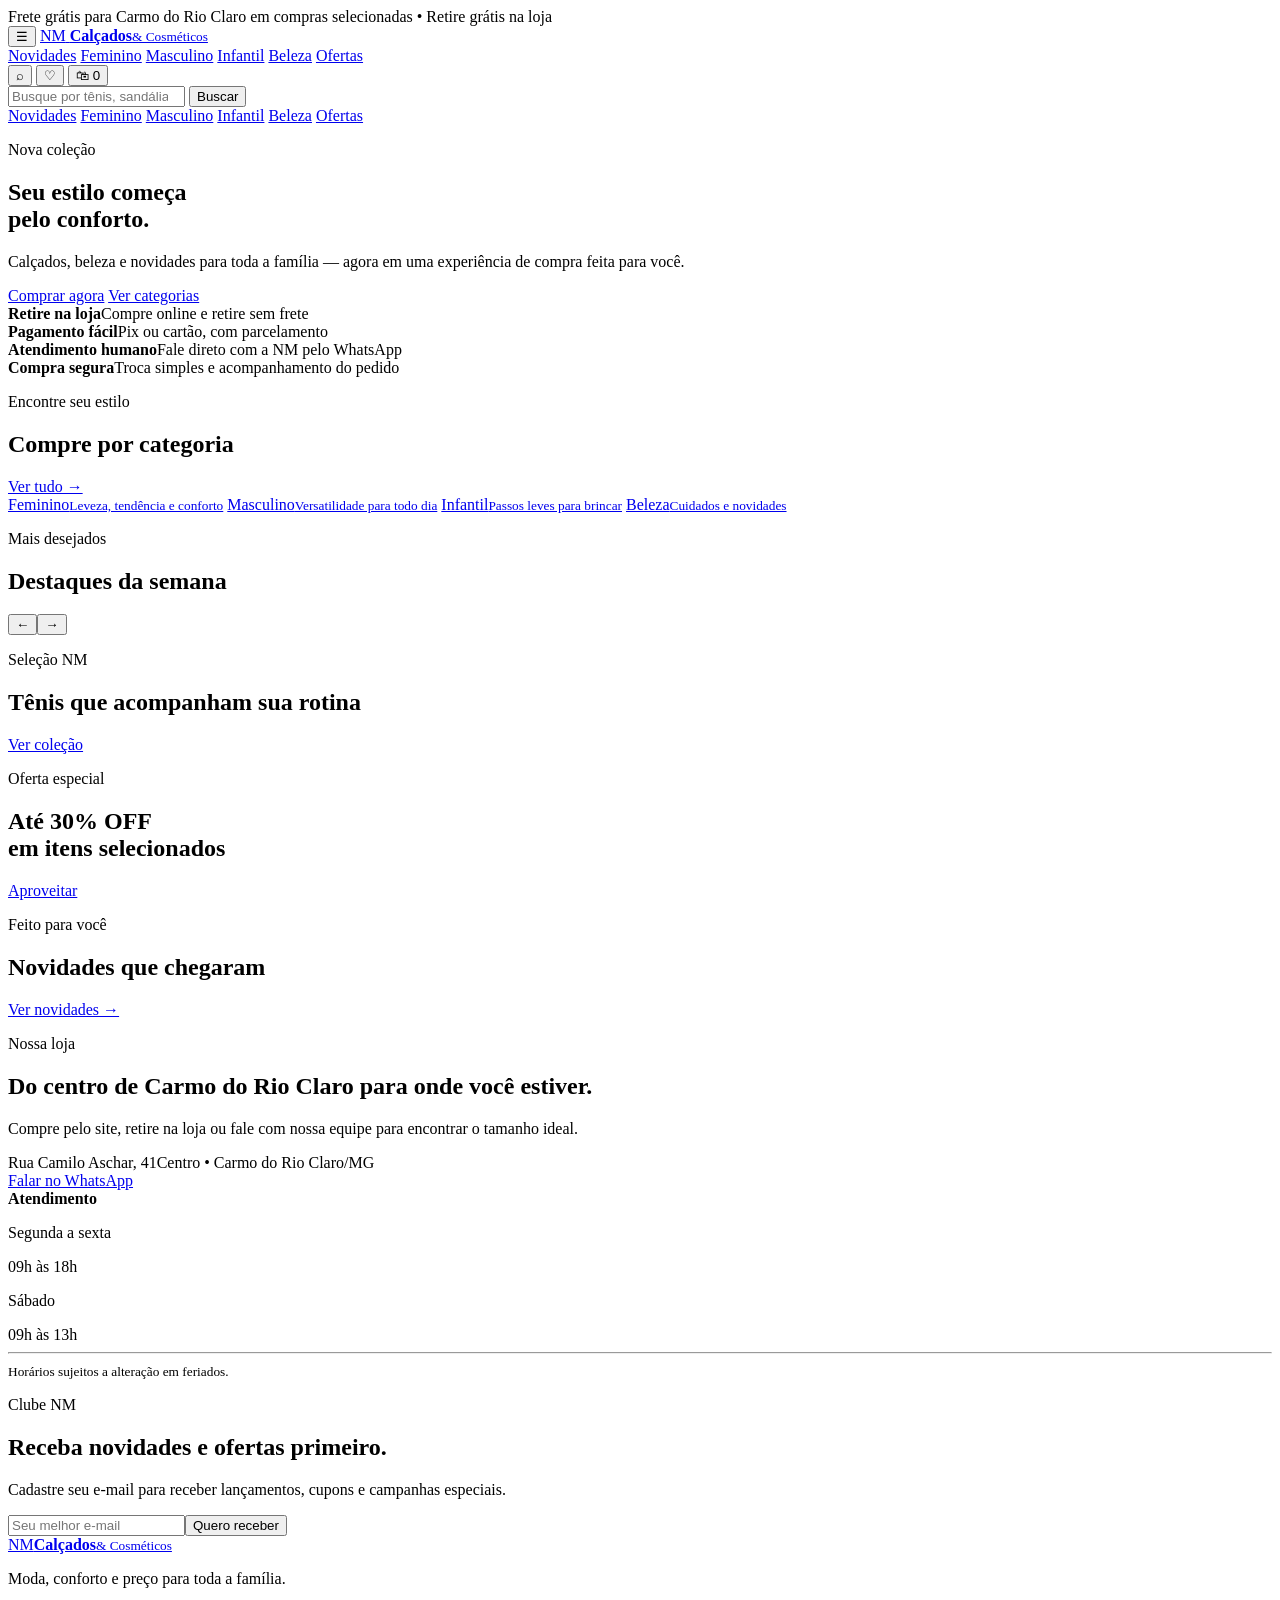
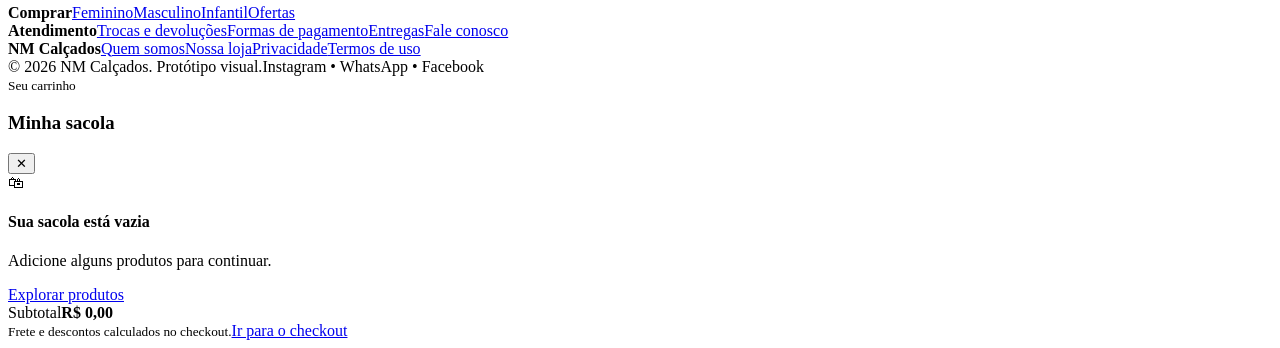
==== index.html @ 08afd0b3 "Adiciona home do e-commerce" ====
<!doctype html>
<html lang="pt-BR">
<head>
  <meta charset="utf-8" />
  <meta name="viewport" content="width=device-width, initial-scale=1" />
  <meta name="description" content="Protótipo visual do e-commerce NM Calçados" />
  <title>NM Calçados — Moda para o seu dia a dia</title>
  <link rel="preconnect" href="https://fonts.googleapis.com">
  <link rel="preconnect" href="https://fonts.gstatic.com" crossorigin>
  <link href="https://fonts.googleapis.com/css2?family=DM+Sans:wght@400;500;600;700&family=Playfair+Display:wght@600;700&display=swap" rel="stylesheet">
  <link rel="stylesheet" href="styles.css" />
</head>
<body>
  <div class="topbar">Frete grátis para Carmo do Rio Claro em compras selecionadas • Retire grátis na loja</div>

  <header class="site-header">
    <div class="container header-row">
      <button class="icon-btn mobile-only" id="menuBtn" aria-label="Abrir menu">☰</button>
      <a class="brand" href="index.html" aria-label="NM Calçados">
        <span class="brand-mark">NM</span>
        <span class="brand-copy"><strong>Calçados</strong><small>& Cosméticos</small></span>
      </a>

      <nav class="desktop-nav" aria-label="Principal">
        <a href="loja.html?cat=novidades">Novidades</a>
        <a href="loja.html?cat=feminino">Feminino</a>
        <a href="loja.html?cat=masculino">Masculino</a>
        <a href="loja.html?cat=infantil">Infantil</a>
        <a href="loja.html?cat=beleza">Beleza</a>
        <a class="sale-link" href="loja.html?cat=ofertas">Ofertas</a>
      </nav>

      <div class="header-actions">
        <button class="icon-btn" id="searchBtn" aria-label="Buscar">⌕</button>
        <button class="icon-btn desktop-only" aria-label="Conta">♡</button>
        <button class="cart-btn" id="cartBtn" aria-label="Carrinho">🛍 <span id="cartCount">0</span></button>
      </div>
    </div>

    <div class="search-panel" id="searchPanel">
      <div class="container search-inner">
        <input id="globalSearch" type="search" placeholder="Busque por tênis, sandália, infantil, cosméticos..." />
        <button id="doSearch" class="btn btn-dark">Buscar</button>
      </div>
    </div>
  </header>

  <div class="mobile-menu" id="mobileMenu">
    <a href="loja.html?cat=novidades">Novidades</a>
    <a href="loja.html?cat=feminino">Feminino</a>
    <a href="loja.html?cat=masculino">Masculino</a>
    <a href="loja.html?cat=infantil">Infantil</a>
    <a href="loja.html?cat=beleza">Beleza</a>
    <a href="loja.html?cat=ofertas">Ofertas</a>
  </div>

  <main>
    <section class="hero">
      <div class="hero-overlay"></div>
      <div class="container hero-content">
        <p class="eyebrow light">Nova coleção</p>
        <h1>Seu estilo começa<br>pelo conforto.</h1>
        <p>Calçados, beleza e novidades para toda a família — agora em uma experiência de compra feita para você.</p>
        <div class="hero-actions">
          <a class="btn btn-light" href="loja.html">Comprar agora</a>
          <a class="btn btn-ghost-light" href="#categorias">Ver categorias</a>
        </div>
      </div>
    </section>

    <section class="benefits">
      <div class="container benefits-grid">
        <div><strong>Retire na loja</strong><span>Compre online e retire sem frete</span></div>
        <div><strong>Pagamento fácil</strong><span>Pix ou cartão, com parcelamento</span></div>
        <div><strong>Atendimento humano</strong><span>Fale direto com a NM pelo WhatsApp</span></div>
        <div><strong>Compra segura</strong><span>Troca simples e acompanhamento do pedido</span></div>
      </div>
    </section>

    <section class="section" id="categorias">
      <div class="container">
        <div class="section-head">
          <div>
            <p class="eyebrow">Encontre seu estilo</p>
            <h2>Compre por categoria</h2>
          </div>
          <a class="text-link" href="loja.html">Ver tudo →</a>
        </div>
        <div class="category-grid">
          <a class="category-card cat-fem" href="loja.html?cat=feminino"><span>Feminino</span><small>Leveza, tendência e conforto</small></a>
          <a class="category-card cat-men" href="loja.html?cat=masculino"><span>Masculino</span><small>Versatilidade para todo dia</small></a>
          <a class="category-card cat-kids" href="loja.html?cat=infantil"><span>Infantil</span><small>Passos leves para brincar</small></a>
          <a class="category-card cat-beauty" href="loja.html?cat=beleza"><span>Beleza</span><small>Cuidados e novidades</small></a>
        </div>
      </div>
    </section>

    <section class="section section-soft">
      <div class="container">
        <div class="section-head">
          <div><p class="eyebrow">Mais desejados</p><h2>Destaques da semana</h2></div>
          <div class="carousel-actions"><button class="circle-btn" id="prevFeatured">←</button><button class="circle-btn" id="nextFeatured">→</button></div>
        </div>
        <div class="product-strip" id="featuredProducts"></div>
      </div>
    </section>

    <section class="split-banner section">
      <div class="container split-grid">
        <div class="editorial editorial-main">
          <div class="editorial-content">
            <p class="eyebrow light">Seleção NM</p>
            <h2>Tênis que acompanham sua rotina</h2>
            <a class="btn btn-light" href="loja.html?cat=tenis">Ver coleção</a>
          </div>
        </div>
        <div class="editorial editorial-sale">
          <div class="editorial-content dark-copy">
            <p class="eyebrow">Oferta especial</p>
            <h2>Até 30% OFF<br>em itens selecionados</h2>
            <a class="btn btn-dark" href="loja.html?cat=ofertas">Aproveitar</a>
          </div>
        </div>
      </div>
    </section>

    <section class="section">
      <div class="container">
        <div class="section-head">
          <div><p class="eyebrow">Feito para você</p><h2>Novidades que chegaram</h2></div>
          <a class="text-link" href="loja.html?cat=novidades">Ver novidades →</a>
        </div>
        <div class="product-grid" id="newProducts"></div>
      </div>
    </section>

    <section class="store-section">
      <div class="container store-grid">
        <div class="store-copy">
          <p class="eyebrow light">Nossa loja</p>
          <h2>Do centro de Carmo do Rio Claro para onde você estiver.</h2>
          <p>Compre pelo site, retire na loja ou fale com nossa equipe para encontrar o tamanho ideal.</p>
          <div class="store-pills"><span>Rua Camilo Aschar, 41</span><span>Centro • Carmo do Rio Claro/MG</span></div>
          <a class="btn btn-light" href="https://wa.me/5535998935465" target="_blank" rel="noreferrer">Falar no WhatsApp</a>
        </div>
        <div class="store-card">
          <strong>Atendimento</strong>
          <p>Segunda a sexta</p><span>09h às 18h</span>
          <p>Sábado</p><span>09h às 13h</span>
          <hr>
          <small>Horários sujeitos a alteração em feriados.</small>
        </div>
      </div>
    </section>

    <section class="newsletter section">
      <div class="container newsletter-card">
        <div><p class="eyebrow">Clube NM</p><h2>Receba novidades e ofertas primeiro.</h2><p>Cadastre seu e-mail para receber lançamentos, cupons e campanhas especiais.</p></div>
        <form id="newsletterForm"><input type="email" placeholder="Seu melhor e-mail" required><button class="btn btn-dark">Quero receber</button></form>
      </div>
    </section>
  </main>

  <footer class="footer">
    <div class="container footer-grid">
      <div><a class="brand footer-brand" href="index.html"><span class="brand-mark">NM</span><span class="brand-copy"><strong>Calçados</strong><small>& Cosméticos</small></span></a><p>Moda, conforto e preço para toda a família.</p></div>
      <div><strong>Comprar</strong><a href="loja.html?cat=feminino">Feminino</a><a href="loja.html?cat=masculino">Masculino</a><a href="loja.html?cat=infantil">Infantil</a><a href="loja.html?cat=ofertas">Ofertas</a></div>
      <div><strong>Atendimento</strong><a href="#">Trocas e devoluções</a><a href="#">Formas de pagamento</a><a href="#">Entregas</a><a href="#">Fale conosco</a></div>
      <div><strong>NM Calçados</strong><a href="#">Quem somos</a><a href="#">Nossa loja</a><a href="#">Privacidade</a><a href="#">Termos de uso</a></div>
    </div>
    <div class="container footer-bottom"><span>© 2026 NM Calçados. Protótipo visual.</span><span>Instagram • WhatsApp • Facebook</span></div>
  </footer>

  <div class="drawer-backdrop" id="drawerBackdrop"></div>
  <aside class="cart-drawer" id="cartDrawer" aria-label="Carrinho">
    <div class="drawer-head"><div><small>Seu carrinho</small><h3>Minha sacola</h3></div><button class="icon-btn" id="closeCart">✕</button></div>
    <div id="cartItems" class="cart-items"></div>
    <div class="cart-empty" id="cartEmpty"><span>🛍</span><h4>Sua sacola está vazia</h4><p>Adicione alguns produtos para continuar.</p><a class="btn btn-dark" href="loja.html">Explorar produtos</a></div>
    <div class="drawer-footer" id="cartFooter"><div class="subtotal"><span>Subtotal</span><strong id="cartSubtotal">R$ 0,00</strong></div><small>Frete e descontos calculados no checkout.</small><a class="btn btn-dark full" href="checkout.html">Ir para o checkout</a></div>
  </aside>

  <div class="toast" id="toast"></div>
  <script src="app.js"></script>
</body>
</html>
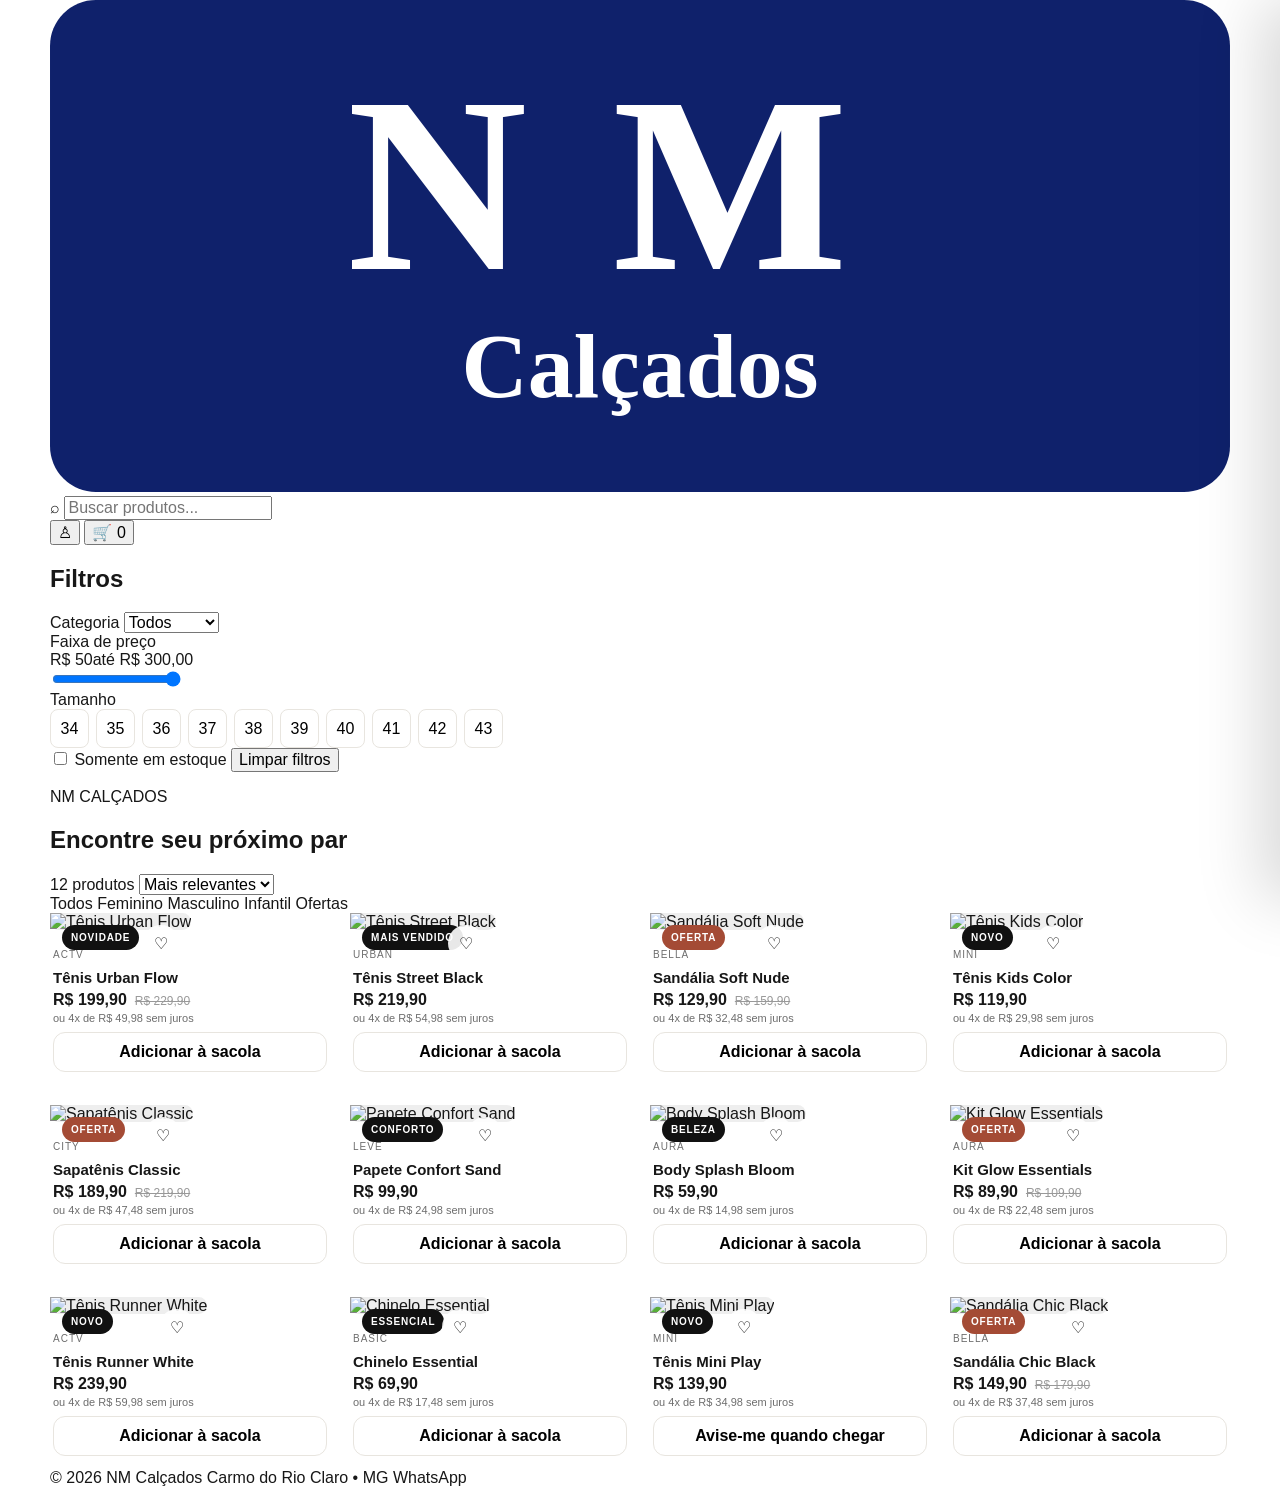
==== commit 11ea4324: "Adapta home ao estilo do Figma de e-commerce" ====
--- a/index.html
+++ b/index.html
@@ -3,49 +3,37 @@
 <head>
   <meta charset="utf-8" />
   <meta name="viewport" content="width=device-width, initial-scale=1" />
-  <meta name="description" content="Protótipo visual do e-commerce NM Calçados" />
-  <title>NM Calçados — Moda para o seu dia a dia</title>
+  <meta name="description" content="NM Calçados — loja online" />
+  <title>NM Calçados — Loja Online</title>
   <link rel="preconnect" href="https://fonts.googleapis.com">
   <link rel="preconnect" href="https://fonts.gstatic.com" crossorigin>
-  <link href="https://fonts.googleapis.com/css2?family=DM+Sans:wght@400;500;600;700&family=Playfair+Display:wght@600;700&display=swap" rel="stylesheet">
+  <link href="https://fonts.googleapis.com/css2?family=Inter:wght@400;500;600;700&display=swap" rel="stylesheet">
   <link rel="stylesheet" href="styles.css" />
 </head>
-<body>
-  <div class="topbar">Frete grátis para Carmo do Rio Claro em compras selecionadas • Retire grátis na loja</div>
-
-  <header class="site-header">
-    <div class="container header-row">
-      <button class="icon-btn mobile-only" id="menuBtn" aria-label="Abrir menu">☰</button>
-      <a class="brand" href="index.html" aria-label="NM Calçados">
-        <span class="brand-mark">NM</span>
-        <span class="brand-copy"><strong>Calçados</strong><small>& Cosméticos</small></span>
+<body class="figma-shop">
+  <header class="figma-header">
+    <div class="container figma-header-row">
+      <a class="figma-logo" href="index.html" aria-label="NM Calçados">
+        <img src="assets/nm-logo.svg" alt="NM Calçados">
       </a>
 
-      <nav class="desktop-nav" aria-label="Principal">
-        <a href="loja.html?cat=novidades">Novidades</a>
-        <a href="loja.html?cat=feminino">Feminino</a>
-        <a href="loja.html?cat=masculino">Masculino</a>
-        <a href="loja.html?cat=infantil">Infantil</a>
-        <a href="loja.html?cat=beleza">Beleza</a>
-        <a class="sale-link" href="loja.html?cat=ofertas">Ofertas</a>
-      </nav>
+      <div class="figma-search">
+        <span class="figma-search-icon">⌕</span>
+        <input id="globalSearch" type="search" placeholder="Buscar produtos..." aria-label="Buscar produtos">
+      </div>
 
-      <div class="header-actions">
-        <button class="icon-btn" id="searchBtn" aria-label="Buscar">⌕</button>
-        <button class="icon-btn desktop-only" aria-label="Conta">♡</button>
-        <button class="cart-btn" id="cartBtn" aria-label="Carrinho">🛍 <span id="cartCount">0</span></button>
-      </div>
-    </div>
-
-    <div class="search-panel" id="searchPanel">
-      <div class="container search-inner">
-        <input id="globalSearch" type="search" placeholder="Busque por tênis, sandália, infantil, cosméticos..." />
-        <button id="doSearch" class="btn btn-dark">Buscar</button>
+      <div class="figma-header-actions">
+        <button class="figma-icon-btn desktop-only" type="button" aria-label="Minha conta">♙</button>
+        <button class="figma-icon-btn figma-cart-trigger" id="cartBtn" type="button" aria-label="Carrinho">
+          🛒
+          <span id="cartCount">0</span>
+        </button>
+        <button class="figma-menu-btn mobile-only" id="menuBtn" type="button" aria-label="Abrir menu">☰</button>
       </div>
     </div>
   </header>
 
-  <div class="mobile-menu" id="mobileMenu">
+  <div class="mobile-menu figma-mobile-menu" id="mobileMenu">
     <a href="loja.html?cat=novidades">Novidades</a>
     <a href="loja.html?cat=feminino">Feminino</a>
     <a href="loja.html?cat=masculino">Masculino</a>
@@ -54,132 +42,101 @@
     <a href="loja.html?cat=ofertas">Ofertas</a>
   </div>
 
-  <main>
-    <section class="hero">
-      <div class="hero-overlay"></div>
-      <div class="container hero-content">
-        <p class="eyebrow light">Nova coleção</p>
-        <h1>Seu estilo começa<br>pelo conforto.</h1>
-        <p>Calçados, beleza e novidades para toda a família — agora em uma experiência de compra feita para você.</p>
-        <div class="hero-actions">
-          <a class="btn btn-light" href="loja.html">Comprar agora</a>
-          <a class="btn btn-ghost-light" href="#categorias">Ver categorias</a>
+  <main class="figma-main container">
+    <aside class="figma-filter-card filters" id="filtersPanel">
+      <div class="figma-filter-head">
+        <h2>Filtros</h2>
+      </div>
+
+      <div class="figma-filter-group">
+        <label for="homeCategory">Categoria</label>
+        <select id="homeCategory">
+          <option value="">Todos</option>
+          <option value="feminino">Feminino</option>
+          <option value="masculino">Masculino</option>
+          <option value="infantil">Infantil</option>
+          <option value="beleza">Beleza</option>
+        </select>
+      </div>
+
+      <div class="figma-filter-group">
+        <label>Faixa de preço</label>
+        <div class="figma-price-copy"><span>R$ 50</span><span id="priceLabel">até R$ 300</span></div>
+        <input id="priceRange" type="range" min="50" max="300" value="300">
+      </div>
+
+      <div class="figma-filter-group">
+        <label>Tamanho</label>
+        <div class="size-filter figma-size-filter" id="sizeFilter">
+          <button type="button">34</button><button type="button">35</button><button type="button">36</button><button type="button">37</button><button type="button">38</button><button type="button">39</button><button type="button">40</button><button type="button">41</button><button type="button">42</button><button type="button">43</button>
         </div>
       </div>
-    </section>
 
-    <section class="benefits">
-      <div class="container benefits-grid">
-        <div><strong>Retire na loja</strong><span>Compre online e retire sem frete</span></div>
-        <div><strong>Pagamento fácil</strong><span>Pix ou cartão, com parcelamento</span></div>
-        <div><strong>Atendimento humano</strong><span>Fale direto com a NM pelo WhatsApp</span></div>
-        <div><strong>Compra segura</strong><span>Troca simples e acompanhamento do pedido</span></div>
-      </div>
-    </section>
+      <label class="figma-stock-check"><input type="checkbox" id="inStockOnly"> Somente em estoque</label>
+      <button class="figma-outline-btn" id="clearFilters" type="button">Limpar filtros</button>
+    </aside>
 
-    <section class="section" id="categorias">
-      <div class="container">
-        <div class="section-head">
-          <div>
-            <p class="eyebrow">Encontre seu estilo</p>
-            <h2>Compre por categoria</h2>
-          </div>
-          <a class="text-link" href="loja.html">Ver tudo →</a>
+    <section class="figma-products-area">
+      <div class="figma-products-top">
+        <div>
+          <p class="figma-kicker">NM CALÇADOS</p>
+          <h1>Encontre seu próximo par</h1>
         </div>
-        <div class="category-grid">
-          <a class="category-card cat-fem" href="loja.html?cat=feminino"><span>Feminino</span><small>Leveza, tendência e conforto</small></a>
-          <a class="category-card cat-men" href="loja.html?cat=masculino"><span>Masculino</span><small>Versatilidade para todo dia</small></a>
-          <a class="category-card cat-kids" href="loja.html?cat=infantil"><span>Infantil</span><small>Passos leves para brincar</small></a>
-          <a class="category-card cat-beauty" href="loja.html?cat=beleza"><span>Beleza</span><small>Cuidados e novidades</small></a>
+        <div class="figma-products-tools">
+          <button class="filter-toggle" id="filterToggle" type="button">☷ Filtros</button>
+          <span id="resultCount">0 produtos</span>
+          <select id="sortSelect">
+            <option value="featured">Mais relevantes</option>
+            <option value="low">Menor preço</option>
+            <option value="high">Maior preço</option>
+            <option value="new">Novidades</option>
+          </select>
         </div>
       </div>
-    </section>
 
-    <section class="section section-soft">
-      <div class="container">
-        <div class="section-head">
-          <div><p class="eyebrow">Mais desejados</p><h2>Destaques da semana</h2></div>
-          <div class="carousel-actions"><button class="circle-btn" id="prevFeatured">←</button><button class="circle-btn" id="nextFeatured">→</button></div>
-        </div>
-        <div class="product-strip" id="featuredProducts"></div>
+      <div class="figma-category-tabs" aria-label="Categorias rápidas">
+        <a href="index.html">Todos</a>
+        <a href="loja.html?cat=feminino">Feminino</a>
+        <a href="loja.html?cat=masculino">Masculino</a>
+        <a href="loja.html?cat=infantil">Infantil</a>
+        <a href="loja.html?cat=ofertas">Ofertas</a>
       </div>
-    </section>
 
-    <section class="split-banner section">
-      <div class="container split-grid">
-        <div class="editorial editorial-main">
-          <div class="editorial-content">
-            <p class="eyebrow light">Seleção NM</p>
-            <h2>Tênis que acompanham sua rotina</h2>
-            <a class="btn btn-light" href="loja.html?cat=tenis">Ver coleção</a>
-          </div>
-        </div>
-        <div class="editorial editorial-sale">
-          <div class="editorial-content dark-copy">
-            <p class="eyebrow">Oferta especial</p>
-            <h2>Até 30% OFF<br>em itens selecionados</h2>
-            <a class="btn btn-dark" href="loja.html?cat=ofertas">Aproveitar</a>
-          </div>
-        </div>
-      </div>
-    </section>
-
-    <section class="section">
-      <div class="container">
-        <div class="section-head">
-          <div><p class="eyebrow">Feito para você</p><h2>Novidades que chegaram</h2></div>
-          <a class="text-link" href="loja.html?cat=novidades">Ver novidades →</a>
-        </div>
-        <div class="product-grid" id="newProducts"></div>
-      </div>
-    </section>
-
-    <section class="store-section">
-      <div class="container store-grid">
-        <div class="store-copy">
-          <p class="eyebrow light">Nossa loja</p>
-          <h2>Do centro de Carmo do Rio Claro para onde você estiver.</h2>
-          <p>Compre pelo site, retire na loja ou fale com nossa equipe para encontrar o tamanho ideal.</p>
-          <div class="store-pills"><span>Rua Camilo Aschar, 41</span><span>Centro • Carmo do Rio Claro/MG</span></div>
-          <a class="btn btn-light" href="https://wa.me/5535998935465" target="_blank" rel="noreferrer">Falar no WhatsApp</a>
-        </div>
-        <div class="store-card">
-          <strong>Atendimento</strong>
-          <p>Segunda a sexta</p><span>09h às 18h</span>
-          <p>Sábado</p><span>09h às 13h</span>
-          <hr>
-          <small>Horários sujeitos a alteração em feriados.</small>
-        </div>
-      </div>
-    </section>
-
-    <section class="newsletter section">
-      <div class="container newsletter-card">
-        <div><p class="eyebrow">Clube NM</p><h2>Receba novidades e ofertas primeiro.</h2><p>Cadastre seu e-mail para receber lançamentos, cupons e campanhas especiais.</p></div>
-        <form id="newsletterForm"><input type="email" placeholder="Seu melhor e-mail" required><button class="btn btn-dark">Quero receber</button></form>
-      </div>
+      <div class="product-grid catalog-grid figma-product-grid" id="catalogProducts"></div>
     </section>
   </main>
 
-  <footer class="footer">
-    <div class="container footer-grid">
-      <div><a class="brand footer-brand" href="index.html"><span class="brand-mark">NM</span><span class="brand-copy"><strong>Calçados</strong><small>& Cosméticos</small></span></a><p>Moda, conforto e preço para toda a família.</p></div>
-      <div><strong>Comprar</strong><a href="loja.html?cat=feminino">Feminino</a><a href="loja.html?cat=masculino">Masculino</a><a href="loja.html?cat=infantil">Infantil</a><a href="loja.html?cat=ofertas">Ofertas</a></div>
-      <div><strong>Atendimento</strong><a href="#">Trocas e devoluções</a><a href="#">Formas de pagamento</a><a href="#">Entregas</a><a href="#">Fale conosco</a></div>
-      <div><strong>NM Calçados</strong><a href="#">Quem somos</a><a href="#">Nossa loja</a><a href="#">Privacidade</a><a href="#">Termos de uso</a></div>
+  <footer class="figma-footer">
+    <div class="container figma-footer-row">
+      <span>© 2026 NM Calçados</span>
+      <span>Carmo do Rio Claro • MG</span>
+      <a href="https://wa.me/5535998935465" target="_blank" rel="noreferrer">WhatsApp</a>
     </div>
-    <div class="container footer-bottom"><span>© 2026 NM Calçados. Protótipo visual.</span><span>Instagram • WhatsApp • Facebook</span></div>
   </footer>
 
   <div class="drawer-backdrop" id="drawerBackdrop"></div>
   <aside class="cart-drawer" id="cartDrawer" aria-label="Carrinho">
     <div class="drawer-head"><div><small>Seu carrinho</small><h3>Minha sacola</h3></div><button class="icon-btn" id="closeCart">✕</button></div>
     <div id="cartItems" class="cart-items"></div>
-    <div class="cart-empty" id="cartEmpty"><span>🛍</span><h4>Sua sacola está vazia</h4><p>Adicione alguns produtos para continuar.</p><a class="btn btn-dark" href="loja.html">Explorar produtos</a></div>
-    <div class="drawer-footer" id="cartFooter"><div class="subtotal"><span>Subtotal</span><strong id="cartSubtotal">R$ 0,00</strong></div><small>Frete e descontos calculados no checkout.</small><a class="btn btn-dark full" href="checkout.html">Ir para o checkout</a></div>
+    <div class="cart-empty" id="cartEmpty"><span>🛍</span><h4>Sua sacola está vazia</h4><p>Adicione produtos para continuar.</p></div>
+    <div class="drawer-footer" id="cartFooter"><div class="subtotal"><span>Subtotal</span><strong id="cartSubtotal">R$ 0,00</strong></div><a class="btn btn-dark full" href="checkout.html">Ir para o checkout</a></div>
   </aside>
 
   <div class="toast" id="toast"></div>
   <script src="app.js"></script>
+  <script>
+    document.addEventListener('DOMContentLoaded', () => {
+      const category = document.getElementById('homeCategory');
+      const catChecks = [...document.querySelectorAll('.catFilter')];
+      category?.addEventListener('change', () => {
+        const value = category.value;
+        if (value) location.href = `loja.html?cat=${encodeURIComponent(value)}`;
+      });
+      const search = document.getElementById('globalSearch');
+      search?.addEventListener('keydown', e => {
+        if (e.key === 'Enter' && search.value.trim()) location.href = `loja.html?q=${encodeURIComponent(search.value.trim())}`;
+      });
+    });
+  </script>
 </body>
-</html>
+</html>
--- a/styles.css
+++ b/styles.css
@@ -0,0 +1,6 @@
+@import url('styles-2.css');
+:root{
+  --ink:#171717;--muted:#6d6d6d;--line:#e8e5df;--paper:#fff;--soft:#f7f5f0;--sand:#d6c2aa;--olive:#5e6750;--terracotta:#b66a4f;--dark:#111;--success:#2f6a4f;
+  --radius:22px;--shadow:0 18px 60px rgba(17,17,17,.09);--container:min(1180px,calc(100% - 36px));
+}
+*{box-sizing:border-box}html{scroll-behavior:smooth}body{margin:0;font-family:"DM Sans",sans-serif;color:var(--ink);background:var(--paper)}a{text-decoration:none;color:inherit}button,input,select{font:inherit}.container{width:var(--container);margin:auto}.topbar{background:#111;color:#fff;text-align:center;padding:9px 16px;font-size:12px;letter-spacing:.02em}.site-header{position:sticky;top:0;z-index:40;background:rgba(255,255,255,.96);backdrop-filter:blur(18px);border-bottom:1px solid var(--line)}.header-row{height:76px;display:flex;align-items:center;gap:28px}.brand{display:flex;align-items:center;gap:10px;min-width:max-content}.brand-mark{display:grid;place-items:center;width:43px;height:43px;background:#111;color:#fff;border-radius:13px;font-family:"Playfair Display",serif;font-size:20px}.brand-copy{display:flex;flex-direction:column;line-height:1.05}.brand-copy strong{font-size:16px}.brand-copy small{font-size:10px;text-transform:uppercase;letter-spacing:.15em;color:var(--muted);margin-top:4px}.desktop-nav{display:flex;gap:24px;align-items:center;margin:auto;font-size:14px;font-weight:600}.desktop-nav a{position:relative}.desktop-nav a:after{content:"";position:absolute;left:0;right:100%;bottom:-7px;height:2px;background:#111;transition:.25s}.desktop-nav a:hover:after{right:0}.sale-link{color:#a13f2b!important}.header-actions{display:flex;align-items:center;gap:7px}.icon-btn,.cart-btn,.circle-btn{border:0;background:transparent;cursor:pointer}.icon-btn{width:40px;height:40px;border-radius:50%;font-size:19px}.icon-btn:hover{background:var(--soft)}.cart-btn{height:40px;padding:0 12px;border-radius:30px;background:#111;color:#fff;display:flex;align-items:center;gap:7px}.cart-btn span{display:grid;place-items:center;background:#fff;color:#111;width:20px;height:20px;border-radius:50%;font-size:11px;font-weight:700}.search-panel{max-height:0;overflow:hidden;transition:.3s;background:#fff}.search-panel.open{max-height:100px;border-top:1px solid var(--line)}.search-inner{padding:14px 0;display:flex;gap:10px}.search-inner input{flex:1;border:1px solid var(--line);border-radius:14px;padding:14px 16px;outline:0}.mobile-menu{display:none;background:#fff;padding:14px 24px;border-bottom:1px solid var(--line);position:sticky;top:76px;z-index:35}.mobile-menu.open{display:grid;gap:12px}.mobile-only{display:none}.hero{min-height:650px;position:relative;display:flex;align-items:center;background:url('https://images.unsplash.com/photo-1542291026-7eec264c27ff?auto=format&fit=crop&w=1800&q=88') center 58%/cover no-repeat}.hero-overlay{position:absolute;inset:0;background:linear-gradient(90deg,rgba(0,0,0,.76),rgba(0,0,0,.26) 52%,rgba(0,0,0,.06))}.hero-content{position:relative;color:#fff}.eyebrow{margin:0 0 12px;text-transform:uppercase;font-size:12px;font-weight:700;letter-spacing:.16em;color:#796b5a}.eyebrow.light{color:#efe4d4}.hero h1,.catalog-hero h1,.product-info h1{font-family:"Playfair Display",serif}.hero h1{font-size:clamp(48px,7vw,82px);line-height:.97;margin:0;max-width:760px}.hero p:not(.eyebrow){font-size:18px;line-height:1.6;max-width:620px;color:rgba(255,255,255,.86)}.hero-actions{display:flex;gap:12px;margin-top:28px}.btn{display:inline-flex;align-items:center;justify-content:center;border:1px solid transparent;border-radius:999px;padding:13px 22px;font-weight:700;cursor:pointer;transition:.2s}.btn:hover{transform:translateY(-1px)}.btn-dark{background:#111;color:#fff}.btn-light{background:#fff;color:#111}.btn-outline{border-color:#d7d3cd;background:#fff;color:#111}.btn-ghost-light{border-color:rgba(255,255,255,.45);color:#fff}.btn-whatsapp{background:#e9f5ee;color:#215c41;border-color:#cee8d8}.btn.full{width:100%}.btn.xl{padding:16px 24px;font-size:16px}.benefits{border-bottom:1px solid var(--line)}.benefits-grid{display:grid;grid-template-columns:repeat(4,1fr)}.benefits-grid div{padding:22px 18px;border-right:1px solid var(--line)}.benefits-grid div:last-child{border-right:0}.benefits-grid strong,.benefits-grid span{display:block}.benefits-grid strong{font-size:14px}.benefits-grid span{font-size:12px;color:var(--muted);margin-top:4px}.section{padding:88px 0}.section-soft{background:var(--soft)}.section-head{display:flex;justify-content:space-between;align-items:end;gap:20px;margin-bottom:30px}.section h2,.store-section h2,.newsletter h2{font-family:"Playfair Display",serif;font-size:clamp(32px,4vw,50px);line-height:1.05;margin:0}.text-link{font-size:14px;font-weight:700;border-bottom:1px solid #222;padding-bottom:3px}.category-grid{display:grid;grid-template-columns:repeat(4,1fr);gap:16px}.category-card{height:420px;border-radius:var(--radius);padding:24px;display:flex;flex-direction:column;justify-content:flex-end;color:#fff;background-size:cover;background-position:center;overflow:hidden;position:relative}.category-card:before{content:"";position:absolute;inset:0;background:linear-gradient(transparent 40%,rgba(0,0,0,.7))}.category-card span,.category-card small{position:relative}.category-card span{font-family:"Playfair Display",serif;font-size:34px}.category-card small{margin-top:5px;color:rgba(255,255,255,.85)}.cat-fem{background-image:url('https://images.unsplash.com/photo-1543163521-1bf539c55dd2?auto=format&fit=crop&w=900&q=85')}.cat-men{background-image:url('https://images.unsplash.com/photo-1549298916-b41d501d3772?auto=format&fit=crop&w=900&q=85')}.cat-kids{background-image:url('https://images.unsplash.com/photo-1595341888016-a392ef81b7de?auto=format&fit=crop&w=900&q=85')}.cat-beauty{background-image:url('https://images.unsplash.com/photo-1522335789203-aabd1fc54bc9?auto=format&fit=crop&w=900&q=85')}.carousel-actions{display:flex;gap:8px}.circle-btn{width:42px;height:42px;border:1px solid var(--line);border-radius:50%;background:#fff}.product-strip{display:grid;grid-auto-flow:column;grid-auto-columns:minmax(230px,1fr);overflow:auto;gap:16px;scrollbar-width:none}.product-strip::-webkit-scrollbar{display:none}.product-grid{display:grid;grid-template-columns:repeat(4,1fr);gap:20px}.product-card{position:relative}.product-image{aspect-ratio:4/5;border-radius:18px;overflow:hidden;background:#eee;position:relative}.product-image img{width:100%;height:100%;object-fit:cover;transition:.45s}.product-card:hover img{transform:scale(1.035)}.badge{position:absolute;left:12px;top:12px;background:#111;color:#fff;padding:7px 9px;border-radius:99px;font-size:10px;font-weight:700;text-transform:uppercase;letter-spacing:.08em}.badge.sale{background:#a44b35}.wish{position:absolute;right:12px;top:12px;width:36px;height:36px;border:0;border-radius:50%;background:rgba(255,255,255,.9);cursor:pointer}.product-meta{padding:13px 3px}.product-meta small{color:var(--muted);text-transform:uppercase;font-size:10px;letter-spacing:.1em}.product-meta h3{font-size:15px;margin:7px 0 5px}.product-price{display:flex;align-items:baseline;gap:8px}.product-price strong{font-size:16px}.product-price del{font-size:12px;color:#999}.installment{display:block;margin-top:3px;font-size:11px;color:var(--muted)}.quick-add{width:100%;margin-top:8px;border:1px solid var(--line);background:#fff;border-radius:12px;padding:10px;font-weight:700;cursor:pointer}.quick-add:hover{background:#111;color:#fff}.split-grid{display:grid;grid-template-columns:1.35fr .65fr;gap:18px}.editorial{min-height:520px;border-radius:var(--radius);position:relative;overflow:hidden;background-size:cover;background-position:center}.editorial:after{content:"";position:absolute;inset:0;background:linear-gradient(0deg,rgba(0,0,0,.62),rgba(0,0,0,.04))}.editorial-main{background-image:url('https://images.unsplash.com/photo-1515955656352-a1fa3ffcd111?auto=format&fit=crop&w=1300&q=88')}.editorial-sale{background:#d7c6ad}.editorial-content{position:absolute;z-index:2;bottom:34px;left:34px;color:#fff}.editorial-content h2{font-size:44px;max-width:520px;margin-bottom:24px}.editorial-content.dark-copy{color:#111}.editorial-sale:after{display:none}.store-section{padding:88px 0;background:#161616;color:#fff}.store-grid{display:grid;grid-template-columns:1.3fr .7fr;gap:60px;align-items:center}.store-copy p{color:#c8c8c8;max-width:700px;line-height:1.7}.store-pills{display:flex;flex-wrap:wrap;gap:8px;margin:25px 0}.store-pills span{border:1px solid #444;border-radius:99px;padding:9px 12px;font-size:12px}.store-card{background:#fff;color:#111;border-radius:22px;padding:30px;box-shadow:var(--shadow)}.store-card p{font-weight:700;margin-bottom:3px}.store-card span,.store-card small{color:var(--muted)}.store-card hr{border:0;border-top:1px solid var(--line);margin:22px 0}.newsletter-card{background:#eee7dc;border-radius:28px;padding:46px;display:grid;grid-template-columns:1fr .8fr;gap:50px;align-items:center}.newsletter-card p{color:#655d53}.newsletter form{display:flex;gap:8px}.newsletter input{flex:1;border:0;background:#fff;padding:14px 18px;border-radius:999px;outline:0}.footer{background:#f6f4ef;padding:60px 0 20px}.footer-grid{display:grid;grid-template-columns:1.3fr repeat(3,1fr);gap:40px}.footer-grid>div{display:flex;flex-direction:column;gap:10px}.footer-grid>div>a{font-size:13px;color:#555}.footer-grid p{font-size:13px;color:#666;max-width:260px}.footer-brand{margin-bottom:12px}.footer-bottom{border-top:1px solid #ddd8cf;margin-top:40px;padding-top:18px;display:flex;justify-content:space-between;font-size:12px;color:#777}.drawer-backdrop{position:fixed;inset:0;background:rgba(0,0,0,.36);opacity:0;pointer-events:none;transition:.25s;z-index:70}.drawer-backdrop.open{opacity:1;pointer-events:auto}.cart-drawer{position:fixed;right:0;top:0;bottom:0;width:min(440px,94vw);background:#fff;z-index:80;transform:translateX(100%);transition:.3s;display:flex;flex-direction:column;box-shadow:-20px 0 60px rgba(0,0,0,.15)}.cart-drawer.open{transform:none}.drawer-head{padding:22px;border-bottom:1px solid var(--line);display:flex;align-items:center;justify-content:space-between}.drawer-head h3{margin:2px 0 0;font-size:26px;font-family:"Playfair Display",serif}
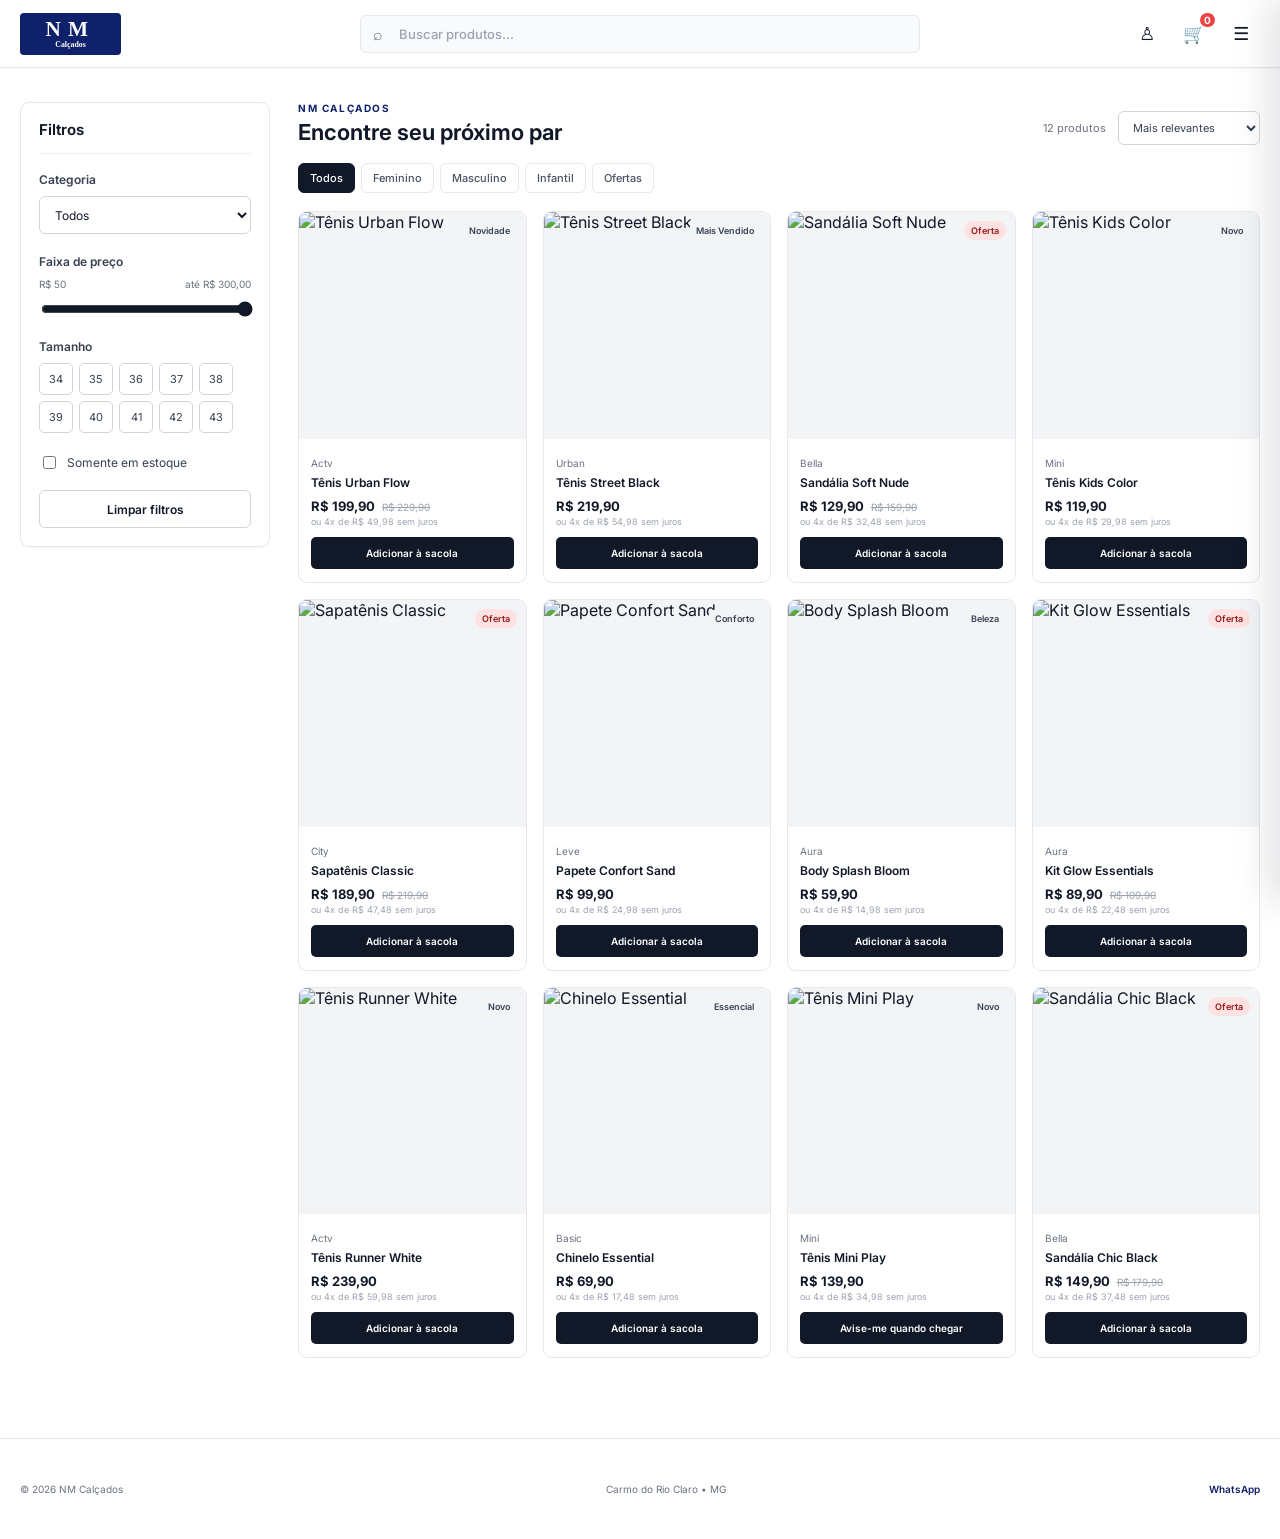
==== commit c7a4a20f: "Garante prioridade do tema Figma na home" ====
--- a/index.html
+++ b/index.html
@@ -9,110 +9,62 @@
   <link rel="preconnect" href="https://fonts.gstatic.com" crossorigin>
   <link href="https://fonts.googleapis.com/css2?family=Inter:wght@400;500;600;700&display=swap" rel="stylesheet">
   <link rel="stylesheet" href="styles.css" />
+  <link rel="stylesheet" href="figma-theme.css" />
 </head>
 <body class="figma-shop">
   <header class="figma-header">
     <div class="container figma-header-row">
-      <a class="figma-logo" href="index.html" aria-label="NM Calçados">
-        <img src="assets/nm-logo.svg" alt="NM Calçados">
-      </a>
-
-      <div class="figma-search">
-        <span class="figma-search-icon">⌕</span>
-        <input id="globalSearch" type="search" placeholder="Buscar produtos..." aria-label="Buscar produtos">
-      </div>
-
+      <a class="figma-logo" href="index.html" aria-label="NM Calçados"><img src="assets/nm-logo.svg" alt="NM Calçados"></a>
+      <div class="figma-search"><span class="figma-search-icon">⌕</span><input id="globalSearch" type="search" placeholder="Buscar produtos..." aria-label="Buscar produtos"></div>
       <div class="figma-header-actions">
         <button class="figma-icon-btn desktop-only" type="button" aria-label="Minha conta">♙</button>
-        <button class="figma-icon-btn figma-cart-trigger" id="cartBtn" type="button" aria-label="Carrinho">
-          🛒
-          <span id="cartCount">0</span>
-        </button>
+        <button class="figma-icon-btn figma-cart-trigger" id="cartBtn" type="button" aria-label="Carrinho">🛒<span id="cartCount">0</span></button>
         <button class="figma-menu-btn mobile-only" id="menuBtn" type="button" aria-label="Abrir menu">☰</button>
       </div>
     </div>
   </header>
 
   <div class="mobile-menu figma-mobile-menu" id="mobileMenu">
-    <a href="loja.html?cat=novidades">Novidades</a>
-    <a href="loja.html?cat=feminino">Feminino</a>
-    <a href="loja.html?cat=masculino">Masculino</a>
-    <a href="loja.html?cat=infantil">Infantil</a>
-    <a href="loja.html?cat=beleza">Beleza</a>
-    <a href="loja.html?cat=ofertas">Ofertas</a>
+    <a href="loja.html?cat=novidades">Novidades</a><a href="loja.html?cat=feminino">Feminino</a><a href="loja.html?cat=masculino">Masculino</a><a href="loja.html?cat=infantil">Infantil</a><a href="loja.html?cat=beleza">Beleza</a><a href="loja.html?cat=ofertas">Ofertas</a>
   </div>
 
   <main class="figma-main container">
     <aside class="figma-filter-card filters" id="filtersPanel">
-      <div class="figma-filter-head">
-        <h2>Filtros</h2>
-      </div>
-
+      <div class="figma-filter-head"><h2>Filtros</h2></div>
       <div class="figma-filter-group">
         <label for="homeCategory">Categoria</label>
-        <select id="homeCategory">
-          <option value="">Todos</option>
-          <option value="feminino">Feminino</option>
-          <option value="masculino">Masculino</option>
-          <option value="infantil">Infantil</option>
-          <option value="beleza">Beleza</option>
-        </select>
+        <select id="homeCategory"><option value="">Todos</option><option value="feminino">Feminino</option><option value="masculino">Masculino</option><option value="infantil">Infantil</option><option value="beleza">Beleza</option></select>
       </div>
-
       <div class="figma-filter-group">
         <label>Faixa de preço</label>
         <div class="figma-price-copy"><span>R$ 50</span><span id="priceLabel">até R$ 300</span></div>
         <input id="priceRange" type="range" min="50" max="300" value="300">
       </div>
-
       <div class="figma-filter-group">
         <label>Tamanho</label>
-        <div class="size-filter figma-size-filter" id="sizeFilter">
-          <button type="button">34</button><button type="button">35</button><button type="button">36</button><button type="button">37</button><button type="button">38</button><button type="button">39</button><button type="button">40</button><button type="button">41</button><button type="button">42</button><button type="button">43</button>
-        </div>
+        <div class="size-filter figma-size-filter" id="sizeFilter"><button type="button">34</button><button type="button">35</button><button type="button">36</button><button type="button">37</button><button type="button">38</button><button type="button">39</button><button type="button">40</button><button type="button">41</button><button type="button">42</button><button type="button">43</button></div>
       </div>
-
       <label class="figma-stock-check"><input type="checkbox" id="inStockOnly"> Somente em estoque</label>
       <button class="figma-outline-btn" id="clearFilters" type="button">Limpar filtros</button>
     </aside>
 
     <section class="figma-products-area">
       <div class="figma-products-top">
-        <div>
-          <p class="figma-kicker">NM CALÇADOS</p>
-          <h1>Encontre seu próximo par</h1>
-        </div>
+        <div><p class="figma-kicker">NM CALÇADOS</p><h1>Encontre seu próximo par</h1></div>
         <div class="figma-products-tools">
           <button class="filter-toggle" id="filterToggle" type="button">☷ Filtros</button>
           <span id="resultCount">0 produtos</span>
-          <select id="sortSelect">
-            <option value="featured">Mais relevantes</option>
-            <option value="low">Menor preço</option>
-            <option value="high">Maior preço</option>
-            <option value="new">Novidades</option>
-          </select>
+          <select id="sortSelect"><option value="featured">Mais relevantes</option><option value="low">Menor preço</option><option value="high">Maior preço</option><option value="new">Novidades</option></select>
         </div>
       </div>
-
       <div class="figma-category-tabs" aria-label="Categorias rápidas">
-        <a href="index.html">Todos</a>
-        <a href="loja.html?cat=feminino">Feminino</a>
-        <a href="loja.html?cat=masculino">Masculino</a>
-        <a href="loja.html?cat=infantil">Infantil</a>
-        <a href="loja.html?cat=ofertas">Ofertas</a>
+        <a class="active" href="index.html">Todos</a><a href="loja.html?cat=feminino">Feminino</a><a href="loja.html?cat=masculino">Masculino</a><a href="loja.html?cat=infantil">Infantil</a><a href="loja.html?cat=ofertas">Ofertas</a>
       </div>
-
       <div class="product-grid catalog-grid figma-product-grid" id="catalogProducts"></div>
     </section>
   </main>
 
-  <footer class="figma-footer">
-    <div class="container figma-footer-row">
-      <span>© 2026 NM Calçados</span>
-      <span>Carmo do Rio Claro • MG</span>
-      <a href="https://wa.me/5535998935465" target="_blank" rel="noreferrer">WhatsApp</a>
-    </div>
-  </footer>
+  <footer class="figma-footer"><div class="container figma-footer-row"><span>© 2026 NM Calçados</span><span>Carmo do Rio Claro • MG</span><a href="https://wa.me/5535998935465" target="_blank" rel="noreferrer">WhatsApp</a></div></footer>
 
   <div class="drawer-backdrop" id="drawerBackdrop"></div>
   <aside class="cart-drawer" id="cartDrawer" aria-label="Carrinho">
@@ -127,15 +79,9 @@
   <script>
     document.addEventListener('DOMContentLoaded', () => {
       const category = document.getElementById('homeCategory');
-      const catChecks = [...document.querySelectorAll('.catFilter')];
-      category?.addEventListener('change', () => {
-        const value = category.value;
-        if (value) location.href = `loja.html?cat=${encodeURIComponent(value)}`;
-      });
+      category?.addEventListener('change', () => { if (category.value) location.href = `loja.html?cat=${encodeURIComponent(category.value)}`; });
       const search = document.getElementById('globalSearch');
-      search?.addEventListener('keydown', e => {
-        if (e.key === 'Enter' && search.value.trim()) location.href = `loja.html?q=${encodeURIComponent(search.value.trim())}`;
-      });
+      search?.addEventListener('keydown', e => { if (e.key === 'Enter' && search.value.trim()) location.href = `loja.html?q=${encodeURIComponent(search.value.trim())}`; });
     });
   </script>
 </body>
--- a/figma-theme.css
+++ b/figma-theme.css
@@ -0,0 +1,226 @@
+/* NM CALÇADOS — Tema inspirado no Figma Make de referência
+   Carregado depois de styles.css para garantir prioridade visual. */
+
+:root{
+  --nm-blue:#0f216b;
+  --nm-blue-2:#172d7f;
+  --ui-bg:#f8fafc;
+  --ui-card:#ffffff;
+  --ui-text:#111827;
+  --ui-muted:#6b7280;
+  --ui-line:#e5e7eb;
+  --ui-line-strong:#d1d5db;
+  --ui-soft:#f3f4f6;
+  --ui-dark:#111827;
+  --ui-danger:#ef4444;
+  --ui-radius:9px;
+  --ui-shadow:0 1px 2px rgba(15,23,42,.04);
+  --ui-shadow-hover:0 8px 24px rgba(15,23,42,.08);
+}
+
+html{background:#fff}
+body.figma-shop,
+body.figma-checkout{
+  margin:0!important;
+  font-family:Inter,system-ui,-apple-system,BlinkMacSystemFont,"Segoe UI",sans-serif!important;
+  color:var(--ui-text)!important;
+  background:#fff!important;
+  -webkit-font-smoothing:antialiased;
+}
+body.figma-checkout{background:#f8fafc!important}
+body.figma-shop .container,
+body.figma-checkout .container{width:min(1280px,calc(100% - 40px))!important;margin-inline:auto!important}
+
+/* Header */
+.figma-header{
+  height:68px!important;
+  background:#fff!important;
+  border-bottom:1px solid var(--ui-line)!important;
+  position:sticky!important;
+  top:0!important;
+  z-index:50!important;
+  box-shadow:var(--ui-shadow)!important;
+}
+.figma-header-row{
+  height:100%!important;
+  display:grid!important;
+  grid-template-columns:210px minmax(280px,560px) 210px!important;
+  align-items:center!important;
+  justify-content:space-between!important;
+  gap:32px!important;
+}
+.figma-logo{display:flex!important;align-items:center!important;width:max-content!important}
+.figma-logo img{width:118px!important;height:42px!important;display:block!important;object-fit:contain!important;object-position:left center!important}
+.figma-search{position:relative!important;width:100%!important}
+.figma-search input{
+  width:100%!important;height:38px!important;border:1px solid var(--ui-line)!important;border-radius:6px!important;
+  background:#f8fafc!important;padding:0 14px 0 38px!important;outline:none!important;color:var(--ui-text)!important;
+  font:500 13px/1 Inter,system-ui,sans-serif!important;box-shadow:none!important;
+}
+.figma-search input::placeholder{color:#9ca3af!important}
+.figma-search input:focus{background:#fff!important;border-color:#9ca3af!important;box-shadow:0 0 0 3px rgba(15,33,107,.08)!important}
+.figma-search-icon{position:absolute!important;left:13px!important;top:50%!important;transform:translateY(-50%)!important;color:#6b7280!important;font-size:16px!important;z-index:2!important}
+.figma-header-actions{display:flex!important;align-items:center!important;justify-content:flex-end!important;gap:8px!important}
+.figma-icon-btn,.figma-menu-btn{
+  height:38px!important;min-width:38px!important;padding:0 9px!important;border:0!important;background:#fff!important;border-radius:6px!important;
+  display:grid!important;place-items:center!important;cursor:pointer!important;color:var(--ui-text)!important;font-size:18px!important;
+}
+.figma-icon-btn:hover,.figma-menu-btn:hover{background:var(--ui-soft)!important}
+.figma-cart-trigger{position:relative!important}
+.figma-cart-trigger #cartCount,.figma-cart-trigger>span{
+  position:absolute!important;right:-3px!important;top:-4px!important;display:grid!important;place-items:center!important;
+  min-width:18px!important;height:18px!important;padding:0 4px!important;border-radius:99px!important;background:var(--ui-danger)!important;
+  color:#fff!important;font-size:10px!important;font-weight:700!important;border:2px solid #fff!important;
+}
+.figma-mobile-menu{top:68px!important;border-bottom:1px solid var(--ui-line)!important;box-shadow:0 10px 20px rgba(15,23,42,.06)!important}
+.figma-mobile-menu.open{display:grid!important;grid-template-columns:repeat(3,1fr)!important;gap:8px!important;padding:12px 20px!important}
+.figma-mobile-menu a{padding:10px!important;border:1px solid var(--ui-line)!important;border-radius:6px!important;text-align:center!important;font-size:12px!important;font-weight:600!important;background:#fff!important}
+
+/* Catalog layout */
+.figma-main{
+  display:grid!important;
+  grid-template-columns:250px minmax(0,1fr)!important;
+  gap:28px!important;
+  padding-top:34px!important;
+  padding-bottom:60px!important;
+  align-items:start!important;
+}
+.figma-filter-card{
+  display:block!important;position:sticky!important;top:92px!important;align-self:start!important;
+  border:1px solid var(--ui-line)!important;border-radius:var(--ui-radius)!important;background:#fff!important;
+  padding:0 18px 18px!important;box-shadow:var(--ui-shadow)!important;
+}
+.figma-filter-head{padding:18px 0 14px!important;border-bottom:1px solid #f0f1f3!important;margin-bottom:18px!important}
+.figma-filter-head h2{font:650 15px/1.2 Inter,system-ui,sans-serif!important;margin:0!important;color:var(--ui-text)!important}
+.figma-filter-group{display:grid!important;gap:9px!important;margin-bottom:20px!important;padding:0!important;border:0!important}
+.figma-filter-group>label,.figma-filter-group>strong{font-size:12px!important;font-weight:600!important;color:#374151!important}
+.figma-filter-group select{height:38px!important;border:1px solid var(--ui-line-strong)!important;border-radius:6px!important;padding:0 11px!important;background:#fff!important;font-size:12px!important;color:var(--ui-text)!important;outline:none!important}
+.figma-filter-group input[type=range]{accent-color:var(--ui-dark)!important;width:100%!important}
+.figma-filter-checkboxes{display:grid!important;gap:9px!important}
+.figma-filter-checkboxes label{font-size:12px!important;color:#4b5563!important;display:flex!important;align-items:center!important;gap:8px!important}
+.figma-filter-checkboxes input,.figma-stock-check input{accent-color:var(--nm-blue)!important}
+.figma-price-copy{display:flex!important;justify-content:space-between!important;color:var(--ui-muted)!important;font-size:10px!important}
+.figma-size-filter{display:flex!important;flex-wrap:wrap!important;gap:6px!important}
+.figma-size-filter button{
+  width:34px!important;height:32px!important;padding:0!important;border-radius:5px!important;font-size:11px!important;
+  border:1px solid var(--ui-line-strong)!important;background:#fff!important;color:#374151!important;cursor:pointer!important;
+}
+.figma-size-filter button.active{background:var(--ui-dark)!important;color:#fff!important;border-color:var(--ui-dark)!important}
+.figma-stock-check{display:flex!important;gap:8px!important;align-items:center!important;font-size:12px!important;color:#374151!important;margin:4px 0 18px!important}
+.figma-outline-btn{width:100%!important;height:38px!important;border:1px solid var(--ui-line-strong)!important;background:#fff!important;border-radius:6px!important;color:var(--ui-text)!important;font-size:12px!important;font-weight:600!important;cursor:pointer!important}
+.figma-outline-btn:hover{background:#f9fafb!important}
+.figma-products-area{min-width:0!important}
+.figma-products-top{display:flex!important;align-items:flex-end!important;justify-content:space-between!important;gap:20px!important;margin-bottom:18px!important}
+.figma-kicker{font-size:10px!important;letter-spacing:.16em!important;color:var(--nm-blue)!important;font-weight:700!important;margin:0 0 5px!important;text-transform:uppercase!important}
+.figma-products-top h1,.figma-products-top #catalogTitle{font:650 22px/1.2 Inter,system-ui,sans-serif!important;margin:0!important;color:var(--ui-text)!important}
+.figma-products-top p:not(.figma-kicker){margin:5px 0 0!important;color:var(--ui-muted)!important;font-size:12px!important}
+.figma-products-tools{display:flex!important;align-items:center!important;gap:12px!important;color:var(--ui-muted)!important;font-size:11px!important}
+.figma-products-tools select{height:34px!important;border:1px solid var(--ui-line-strong)!important;border-radius:6px!important;background:#fff!important;padding:0 28px 0 10px!important;font-size:11px!important;color:#374151!important;outline:none!important}
+.figma-category-tabs{display:flex!important;gap:6px!important;flex-wrap:wrap!important;margin:0 0 18px!important}
+.figma-category-tabs a{padding:7px 11px!important;border:1px solid var(--ui-line)!important;border-radius:6px!important;background:#fff!important;font-size:11px!important;color:#4b5563!important;font-weight:500!important}
+.figma-category-tabs a.active,.figma-category-tabs a:hover{background:var(--ui-dark)!important;border-color:var(--ui-dark)!important;color:#fff!important}
+.filter-toggle{display:none!important;height:34px!important;border:1px solid var(--ui-line-strong)!important;background:#fff!important;border-radius:6px!important;padding:0 11px!important;font-size:11px!important;color:#374151!important}
+
+/* Product cards — exact app-like character from Figma */
+body.figma-shop .figma-product-grid,
+body.figma-shop .catalog-grid,
+body.figma-shop #relatedProducts{
+  display:grid!important;grid-template-columns:repeat(4,minmax(0,1fr))!important;gap:16px!important;
+}
+body.figma-shop .product-card{
+  border:1px solid var(--ui-line)!important;border-radius:9px!important;background:#fff!important;overflow:hidden!important;
+  transition:box-shadow .18s ease,transform .18s ease!important;position:relative!important;
+}
+body.figma-shop .product-card:hover{box-shadow:var(--ui-shadow-hover)!important;transform:translateY(-1px)!important}
+body.figma-shop .product-image{aspect-ratio:1/1!important;border-radius:0!important;background:var(--ui-soft)!important;display:block!important;overflow:hidden!important;position:relative!important}
+body.figma-shop .product-image img{width:100%!important;height:100%!important;object-fit:cover!important;transition:transform .2s ease!important}
+body.figma-shop .product-card:hover .product-image img{transform:scale(1.04)!important}
+body.figma-shop .badge{left:auto!important;right:9px!important;top:9px!important;padding:4px 7px!important;border-radius:999px!important;background:#f3f4f6!important;color:#374151!important;font-size:9px!important;letter-spacing:0!important;text-transform:capitalize!important;font-weight:600!important}
+body.figma-shop .badge.sale{background:#fee2e2!important;color:#991b1b!important}
+body.figma-shop .wish{display:none!important}
+body.figma-shop .product-meta{padding:12px 12px 13px!important}
+body.figma-shop .product-meta>small{font-size:10px!important;text-transform:none!important;letter-spacing:0!important;color:var(--ui-muted)!important}
+body.figma-shop .product-meta h3{font:600 12px/1.35 Inter,system-ui,sans-serif!important;margin:4px 0 7px!important;color:var(--ui-text)!important;white-space:nowrap!important;overflow:hidden!important;text-overflow:ellipsis!important}
+body.figma-shop .product-price{display:flex!important;align-items:baseline!important;justify-content:flex-start!important;gap:7px!important}
+body.figma-shop .product-price strong{font-size:13px!important;color:var(--ui-text)!important}
+body.figma-shop .product-price del{font-size:10px!important;color:#9ca3af!important}
+body.figma-shop .installment{font-size:9px!important;color:#9ca3af!important;margin-top:2px!important}
+body.figma-shop .quick-add{width:100%!important;height:32px!important;margin-top:10px!important;border:0!important;background:var(--ui-dark)!important;color:#fff!important;border-radius:5px!important;padding:0 10px!important;font-size:10px!important;font-weight:600!important;cursor:pointer!important}
+body.figma-shop .quick-add:hover{background:#000!important}
+
+/* Product detail */
+.figma-product-page{background:#f8fafc!important;min-height:100vh!important}
+.figma-breadcrumb{display:flex!important;gap:7px!important;align-items:center!important;padding:22px 0 14px!important;color:var(--ui-muted)!important;font-size:11px!important}
+.figma-detail-card{
+  display:grid!important;grid-template-columns:minmax(0,1fr) minmax(360px,.9fr)!important;gap:32px!important;
+  background:#fff!important;border:1px solid var(--ui-line)!important;border-radius:10px!important;padding:24px!important;
+  box-shadow:var(--ui-shadow)!important;margin-bottom:28px!important;
+}
+.figma-detail-card .gallery-main{aspect-ratio:1/1!important;border-radius:8px!important;background:#f3f4f6!important;overflow:hidden!important}
+.figma-detail-card .gallery-main img{width:100%!important;height:100%!important;object-fit:cover!important}
+.figma-detail-card .gallery-thumbs{grid-template-columns:repeat(4,72px)!important;gap:8px!important;margin-top:10px!important}
+.figma-detail-card .gallery-thumbs button{aspect-ratio:1!important;border:1px solid var(--ui-line)!important;border-radius:6px!important;background:#fff!important}
+.figma-detail-card .gallery-thumbs button.active{border:2px solid var(--ui-dark)!important}
+.figma-detail-card .product-brand{font-size:10px!important;letter-spacing:.08em!important;color:var(--ui-muted)!important;margin:2px 0 6px!important}
+.figma-detail-card .product-info h1{font:650 26px/1.2 Inter,system-ui,sans-serif!important;margin:0 0 8px!important;color:var(--ui-text)!important}
+.figma-detail-card .rating{font-size:11px!important;color:#f59e0b!important}.figma-detail-card .rating span{color:var(--ui-muted)!important}
+.figma-detail-card .price-block{padding:18px 0!important;border-bottom:1px solid var(--ui-line)!important;display:grid!important;gap:3px!important}
+.figma-detail-card .price-block strong{font-size:22px!important}.figma-detail-card .old-price{font-size:11px!important;color:#9ca3af!important}.figma-detail-card .price-block small{font-size:10px!important;color:var(--ui-muted)!important}
+.figma-detail-card .option-title{margin:18px 0 10px!important;font-size:12px!important}.figma-detail-card .option-title strong{font-weight:600!important}
+.figma-detail-card .swatches{gap:8px!important}.figma-detail-card .swatch{width:30px!important;height:30px!important}
+.figma-detail-card .size-grid{gap:6px!important;margin-bottom:16px!important}.figma-detail-card .size-grid button{width:42px!important;height:38px!important;border-radius:5px!important;border:1px solid var(--ui-line-strong)!important;font-size:11px!important}.figma-detail-card .size-grid button.active{background:var(--ui-dark)!important;color:#fff!important;border-color:var(--ui-dark)!important}
+.figma-detail-card .btn{border-radius:6px!important;min-height:40px!important;font-size:12px!important;font-weight:600!important;box-shadow:none!important;transform:none!important}
+.figma-detail-card .btn-dark{background:var(--ui-dark)!important}.figma-detail-card .btn-whatsapp{background:#fff!important;color:#166534!important;border:1px solid #bbf7d0!important;margin-top:8px!important}
+.figma-detail-card .shipping-box{margin-top:16px!important;background:#f8fafc!important;border:1px solid var(--ui-line)!important;padding:14px!important;border-radius:7px!important;font-size:11px!important}.figma-detail-card .shipping-box>div{margin:9px 0!important}.figma-detail-card .shipping-box input{height:38px!important;border-radius:5px!important;font-size:11px!important}.figma-detail-card .shipping-box .btn{height:38px!important;min-height:38px!important;padding:0 12px!important}
+.figma-detail-card .accordion{margin-top:16px!important}.figma-detail-card .accordion details{padding:12px 0!important}.figma-detail-card .accordion summary{font-size:11px!important}.figma-detail-card .accordion p{font-size:11px!important;line-height:1.6!important}
+.figma-related{padding:24px 0 60px!important}.figma-related-head{display:flex!important;justify-content:space-between!important;align-items:end!important;margin-bottom:14px!important}.figma-related-head h2{font:650 18px/1.2 Inter,system-ui,sans-serif!important;margin:0!important}.figma-related-head p{font-size:10px!important;color:var(--nm-blue)!important;letter-spacing:.12em!important;font-weight:700!important;margin:0 0 4px!important;text-transform:uppercase!important}
+
+/* Checkout */
+.figma-checkout-header{height:64px!important;background:#fff!important;border-bottom:1px solid var(--ui-line)!important}
+.figma-checkout-header .container{height:100%!important;display:flex!important;align-items:center!important;justify-content:space-between!important}
+.figma-checkout-header img{width:112px!important;height:40px!important;object-fit:contain!important;object-position:left!important}.figma-checkout-header span{font-size:11px!important;color:var(--ui-muted)!important}
+.figma-checkout-page{padding:34px 0 64px!important}
+.figma-checkout-title{margin-bottom:18px!important}.figma-checkout-title a{font-size:11px!important;color:var(--ui-muted)!important}.figma-checkout-title h1{font:650 24px/1.2 Inter,system-ui,sans-serif!important;margin:8px 0 0!important}
+.figma-checkout-grid{display:grid!important;grid-template-columns:minmax(0,1fr) 380px!important;gap:24px!important;align-items:start!important}
+.figma-checkout-panel,.figma-order-summary{background:#fff!important;border:1px solid var(--ui-line)!important;border-radius:9px!important;box-shadow:var(--ui-shadow)!important}
+.figma-checkout-panel{padding:20px!important}.figma-checkout-panel .checkout-step{background:transparent!important;border:0!important;border-radius:0!important;padding:0 0 20px!important;margin:0 0 20px!important;border-bottom:1px solid var(--ui-line)!important}.figma-checkout-panel .checkout-step:last-of-type{border-bottom:0!important;margin-bottom:10px!important}
+.figma-checkout-panel .step-title{gap:10px!important;margin-bottom:14px!important}.figma-checkout-panel .step-title>span{width:26px!important;height:26px!important;font-size:11px!important;background:var(--ui-dark)!important}.figma-checkout-panel .step-title strong{font-size:13px!important}.figma-checkout-panel .step-title small{font-size:10px!important;color:var(--ui-muted)!important}
+.figma-checkout-panel .form-grid{gap:10px!important}.figma-checkout-panel .form-grid label{font-size:10px!important;color:#374151!important}.figma-checkout-panel .form-grid input{height:38px!important;border:1px solid var(--ui-line-strong)!important;border-radius:5px!important;padding:0 11px!important;margin-top:5px!important;font-size:11px!important;box-shadow:none!important}.figma-checkout-panel .form-grid input:focus{outline:none!important;border-color:#9ca3af!important;box-shadow:0 0 0 3px rgba(15,33,107,.06)!important}
+.figma-checkout-panel .delivery-options{gap:7px!important}.figma-checkout-panel .delivery-card{grid-template-columns:auto 1fr auto!important;border:1px solid var(--ui-line)!important;border-radius:6px!important;padding:11px!important;font-size:11px!important}.figma-checkout-panel .delivery-card.active{border-color:#9ca3af!important;background:#f9fafb!important}.figma-checkout-panel .delivery-card small{font-size:9px!important}.figma-checkout-panel .delivery-card b{font-size:10px!important}
+.figma-checkout-panel .payment-tabs{gap:7px!important}.figma-checkout-panel .payment-tabs button{height:36px!important;padding:0 10px!important;border-radius:5px!important;font-size:11px!important}.figma-checkout-panel .payment-tabs button.active{background:var(--ui-dark)!important}.figma-checkout-panel .payment-mock{padding:13px!important;border-radius:6px!important;background:#f8fafc!important}.figma-checkout-panel .pix-icon{width:48px!important;height:48px!important;border-radius:8px!important;font-size:11px!important}.figma-checkout-panel .payment-mock strong{font-size:11px!important}.figma-checkout-panel .payment-mock p{font-size:10px!important;margin:3px 0!important}
+.figma-checkout-panel>.btn{height:42px!important;border-radius:6px!important;background:var(--ui-dark)!important;font-size:12px!important}
+.figma-order-summary{position:sticky!important;top:86px!important;padding:18px!important}.figma-order-summary h2{font:650 15px/1.2 Inter,system-ui,sans-serif!important;margin:0 0 12px!important}.figma-order-summary .checkout-item{grid-template-columns:52px 1fr auto!important;gap:9px!important;padding:10px 0!important}.figma-order-summary .checkout-item img{width:52px!important;height:52px!important;border-radius:6px!important}.figma-order-summary .checkout-item strong{font-size:10px!important}.figma-order-summary .checkout-item small{font-size:9px!important}.figma-order-summary .coupon{margin:16px 0!important;gap:6px!important}.figma-order-summary .coupon input{height:36px!important;border-radius:5px!important;font-size:10px!important}.figma-order-summary .coupon button{border-radius:5px!important;font-size:10px!important}.figma-order-summary .summary-lines{gap:9px!important}.figma-order-summary .summary-lines>div{font-size:10px!important}.figma-order-summary .summary-total{font-size:13px!important;padding-top:11px!important}.figma-order-summary>small{font-size:9px!important;margin-top:14px!important}
+
+/* Cart drawer aligned to reference */
+body.figma-shop .cart-drawer{width:min(400px,94vw)!important;box-shadow:-12px 0 34px rgba(15,23,42,.12)!important}
+body.figma-shop .drawer-head{padding:18px!important}.drawer-head h3{font:650 17px/1.2 Inter,system-ui,sans-serif!important}.drawer-head small{font-size:10px!important}
+body.figma-shop .cart-row{grid-template-columns:64px 1fr auto!important;gap:10px!important;padding:12px 0!important}.cart-row img{width:64px!important;height:64px!important;border-radius:6px!important}.cart-row h4{font-size:10px!important}.cart-row small{font-size:9px!important}.cart-row strong{display:block!important;font-size:10px!important;margin-top:4px!important}.cart-row button{font-size:9px!important}
+body.figma-shop .drawer-footer{padding:16px 18px!important}.drawer-footer .btn{height:40px!important;border-radius:6px!important;background:var(--ui-dark)!important;font-size:11px!important}
+
+.figma-footer{border-top:1px solid var(--ui-line)!important;background:#fff!important;padding:18px 0!important}.figma-footer-row{display:flex!important;align-items:center!important;justify-content:space-between!important;gap:20px!important;color:var(--ui-muted)!important;font-size:10px!important}.figma-footer-row a{color:var(--nm-blue)!important;font-weight:600!important}
+
+/* Responsive */
+@media (max-width:1100px){
+  .figma-header-row{grid-template-columns:160px minmax(260px,1fr) 160px!important;gap:18px!important}
+  body.figma-shop .figma-product-grid,body.figma-shop .catalog-grid,body.figma-shop #relatedProducts{grid-template-columns:repeat(3,minmax(0,1fr))!important}
+}
+@media (max-width:900px){
+  body.figma-shop .container,body.figma-checkout .container{width:min(100% - 28px,1280px)!important}
+  .figma-header-row{display:flex!important;gap:12px!important}.figma-logo{flex:0 0 auto!important}.figma-logo img{width:100px!important}.figma-search{flex:1!important}.figma-header-actions{flex:0 0 auto!important}
+  .figma-main{grid-template-columns:1fr!important;padding-top:22px!important}.figma-filter-card{display:none!important;position:static!important}.figma-filter-card.open{display:block!important}.filter-toggle{display:inline-flex!important;align-items:center!important}
+  .figma-products-top{align-items:flex-start!important}.figma-products-tools{flex-wrap:wrap!important;justify-content:flex-end!important}
+  .figma-detail-card{grid-template-columns:1fr!important;gap:24px!important}.figma-detail-card .gallery-main{max-height:620px!important}
+  .figma-checkout-grid{grid-template-columns:1fr!important}.figma-order-summary{position:static!important}
+}
+@media (max-width:680px){
+  .figma-header{height:auto!important;min-height:64px!important}.figma-header-row{min-height:64px!important;display:grid!important;grid-template-columns:auto 1fr auto!important;gap:10px!important}.figma-logo img{width:88px!important;height:36px!important}.figma-search{grid-column:1/-1!important;grid-row:2!important;padding-bottom:10px!important}.figma-search input{height:36px!important}.figma-header-actions{grid-column:3!important;grid-row:1!important}.figma-mobile-menu{top:110px!important}.figma-mobile-menu.open{grid-template-columns:repeat(2,1fr)!important}
+  .figma-main{padding-top:18px!important;gap:18px!important}.figma-products-top{display:grid!important;gap:12px!important}.figma-products-top h1,.figma-products-top #catalogTitle{font-size:20px!important}.figma-products-tools{justify-content:flex-start!important;gap:8px!important}.figma-category-tabs{overflow-x:auto!important;flex-wrap:nowrap!important;padding-bottom:4px!important;scrollbar-width:none!important}.figma-category-tabs::-webkit-scrollbar{display:none!important}.figma-category-tabs a{white-space:nowrap!important}
+  body.figma-shop .figma-product-grid,body.figma-shop .catalog-grid,body.figma-shop #relatedProducts{grid-template-columns:repeat(2,minmax(0,1fr))!important;gap:10px!important}.figma-shop .product-meta{padding:10px!important}.figma-shop .product-meta h3{font-size:11px!important}.figma-shop .quick-add{height:30px!important;font-size:9px!important}
+  .figma-breadcrumb{padding-top:14px!important}.figma-detail-card{padding:14px!important;border-radius:8px!important}.figma-detail-card .product-info h1{font-size:21px!important}.figma-detail-card .gallery-thumbs{grid-template-columns:repeat(4,1fr)!important}.figma-detail-card .size-grid button{width:40px!important;height:36px!important}.figma-related{padding-bottom:40px!important}
+  .figma-checkout-page{padding-top:20px!important}.figma-checkout-title h1{font-size:21px!important}.figma-checkout-panel,.figma-order-summary{padding:14px!important}.figma-checkout-panel .form-grid{grid-template-columns:1fr!important}.figma-checkout-panel .form-grid .full{grid-column:auto!important}.figma-checkout-header span{display:none!important}
+  .figma-footer-row{flex-direction:column!important;align-items:flex-start!important;gap:6px!important}
+}
+@media (max-width:390px){
+  body.figma-shop .container,body.figma-checkout .container{width:min(100% - 20px,1280px)!important}
+  body.figma-shop .figma-product-grid,body.figma-shop .catalog-grid,body.figma-shop #relatedProducts{gap:8px!important}.figma-shop .product-meta{padding:8px!important}.figma-shop .product-price strong{font-size:12px!important}.figma-shop .installment{display:none!important}
+}
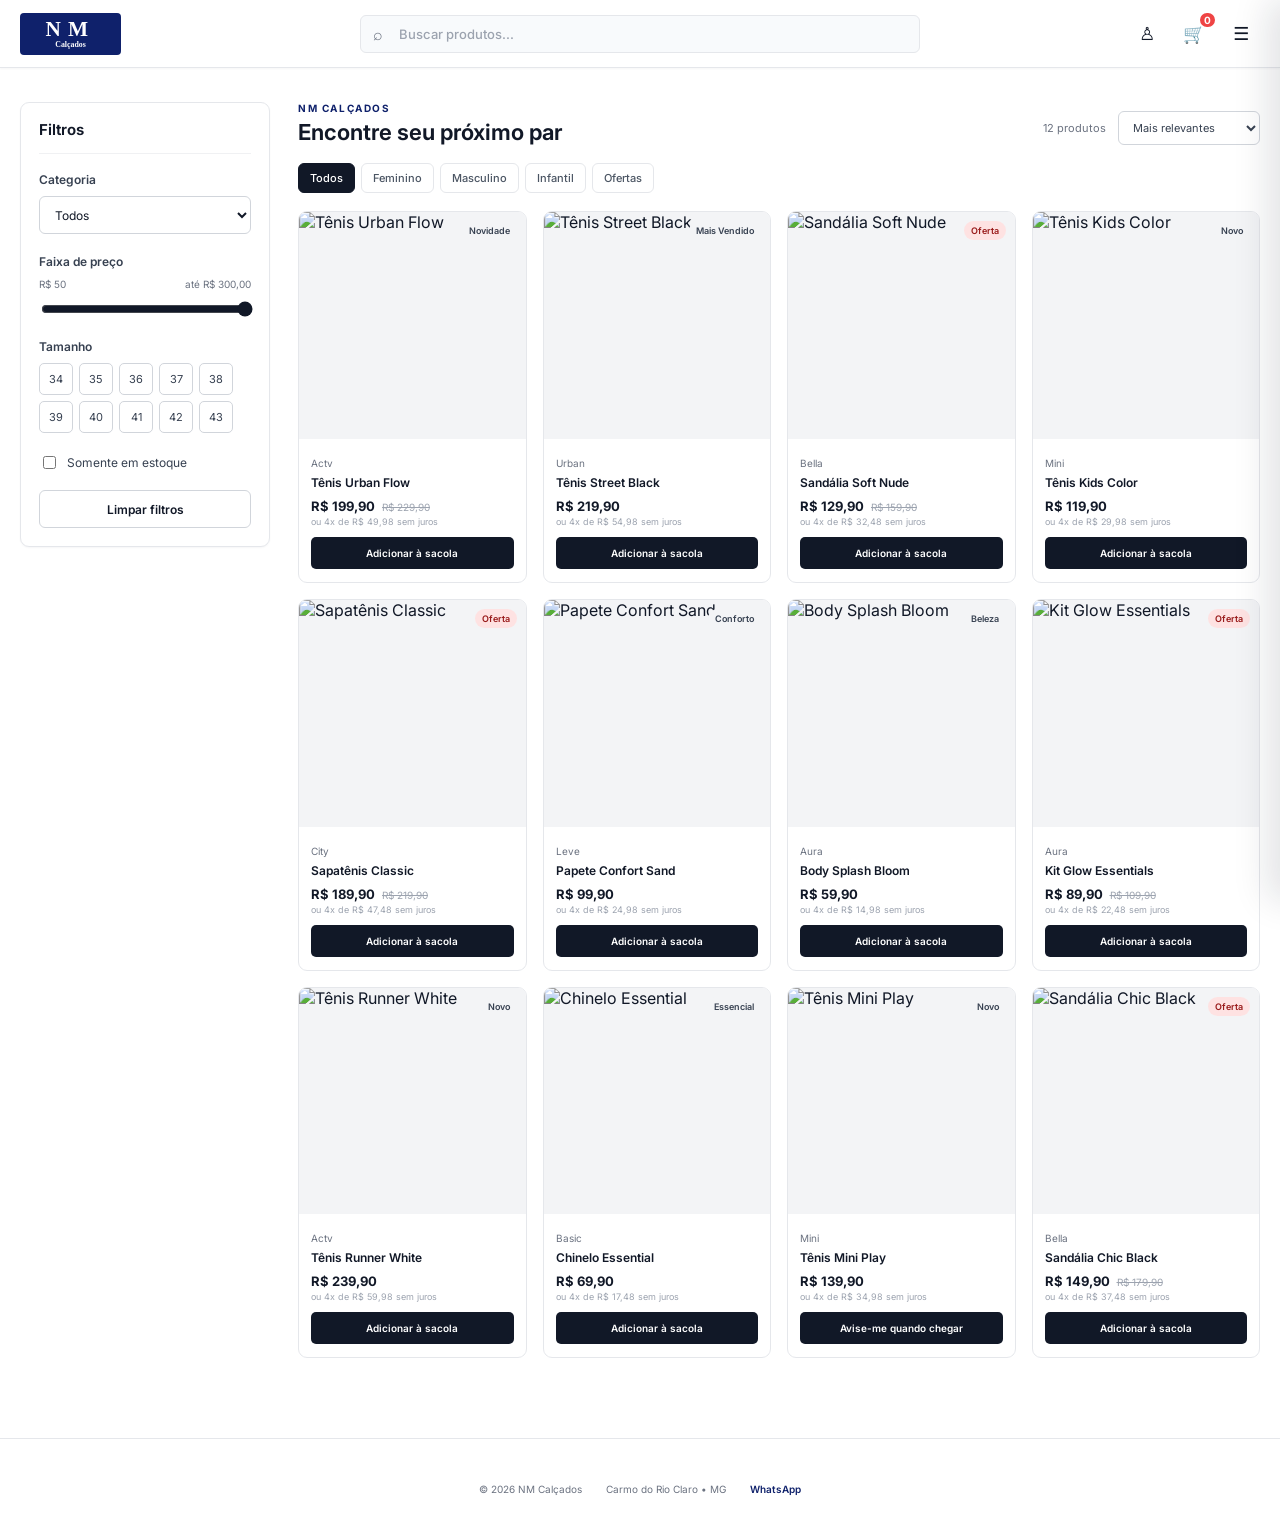
==== commit fb57c77d: "Centraliza rodapé na home" ====
--- a/index.html
+++ b/index.html
@@ -10,6 +10,7 @@
   <link href="https://fonts.googleapis.com/css2?family=Inter:wght@400;500;600;700&display=swap" rel="stylesheet">
   <link rel="stylesheet" href="styles.css" />
   <link rel="stylesheet" href="figma-theme.css" />
+  <link rel="stylesheet" href="footer-center.css" />
 </head>
 <body class="figma-shop">
   <header class="figma-header">
--- a/footer-center.css
+++ b/footer-center.css
@@ -0,0 +1,26 @@
+/* Centralização global do rodapé NM */
+.figma-footer{
+  text-align:center !important;
+}
+
+.figma-footer-row{
+  display:flex !important;
+  align-items:center !important;
+  justify-content:center !important;
+  flex-wrap:wrap !important;
+  gap:12px 24px !important;
+  text-align:center !important;
+}
+
+.figma-footer-row > *{
+  text-align:center !important;
+}
+
+@media (max-width:640px){
+  .figma-footer-row{
+    flex-direction:column !important;
+    align-items:center !important;
+    justify-content:center !important;
+    gap:6px !important;
+  }
+}
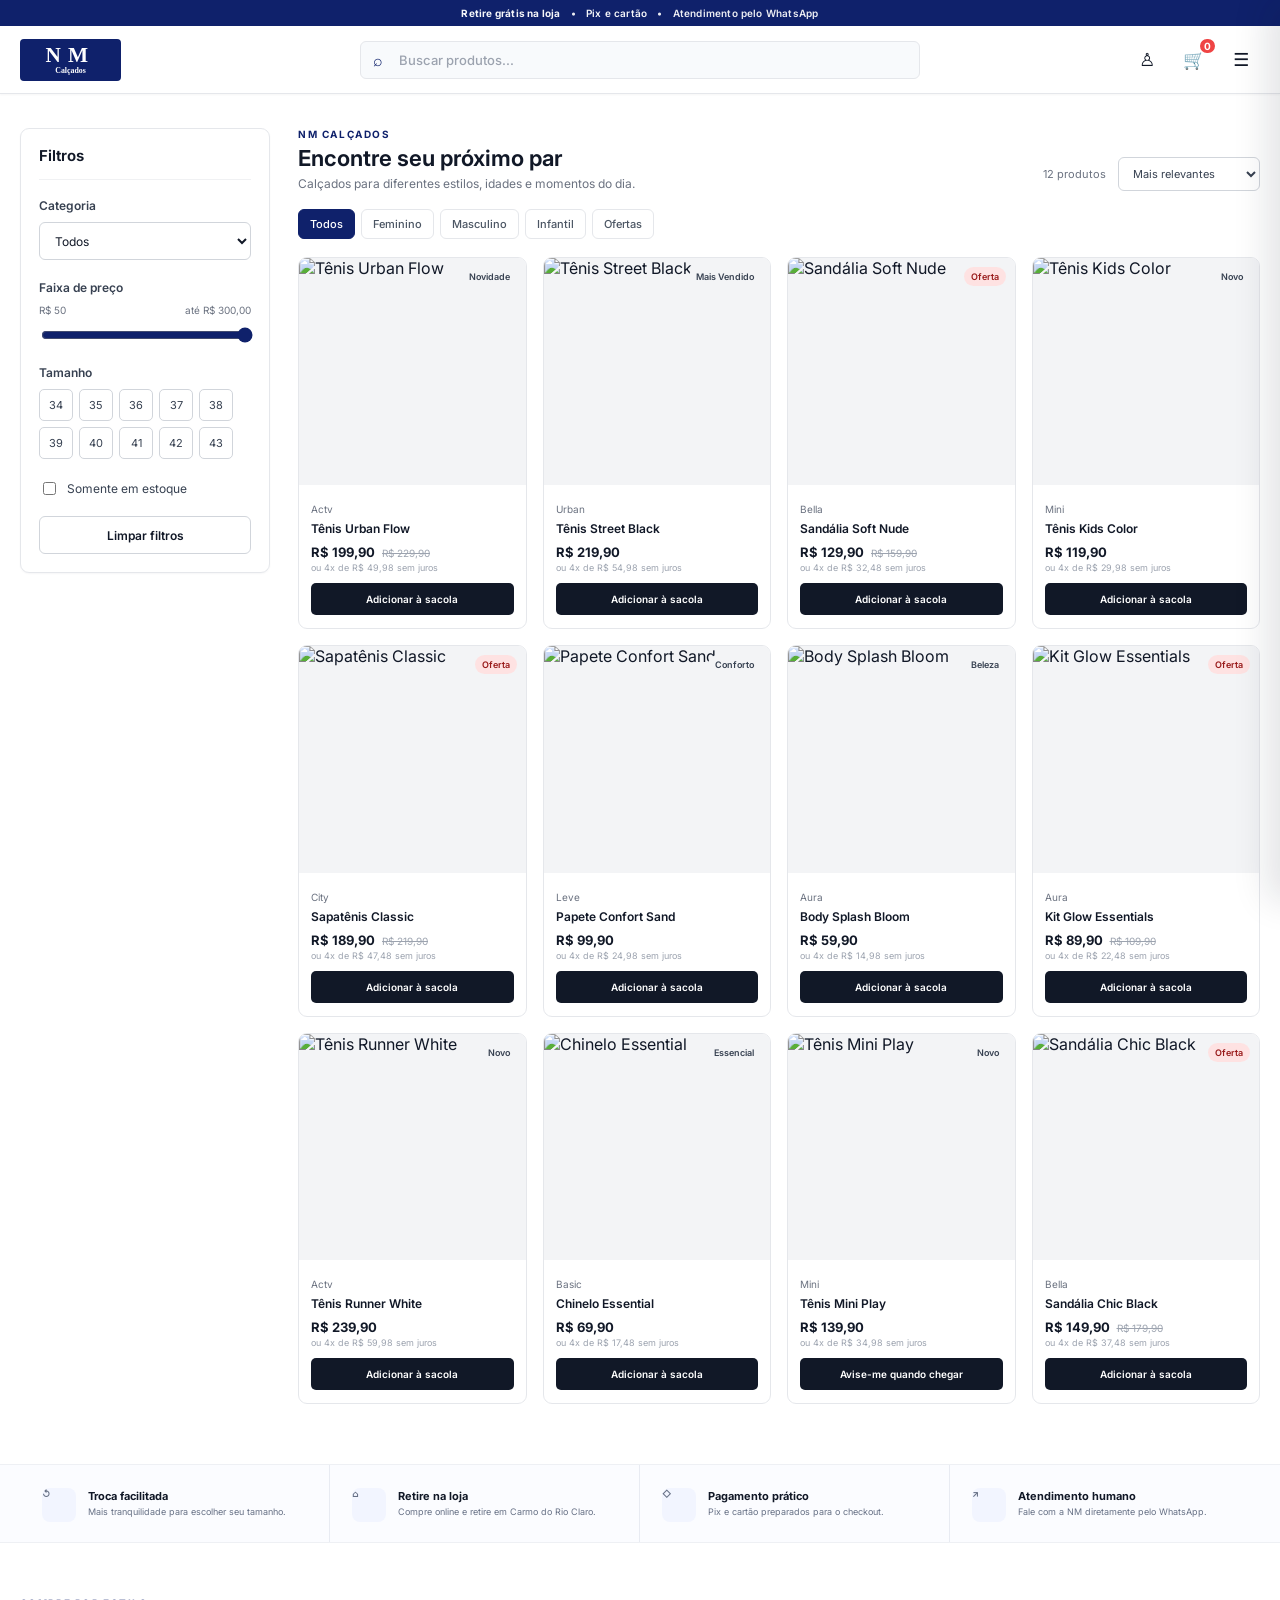
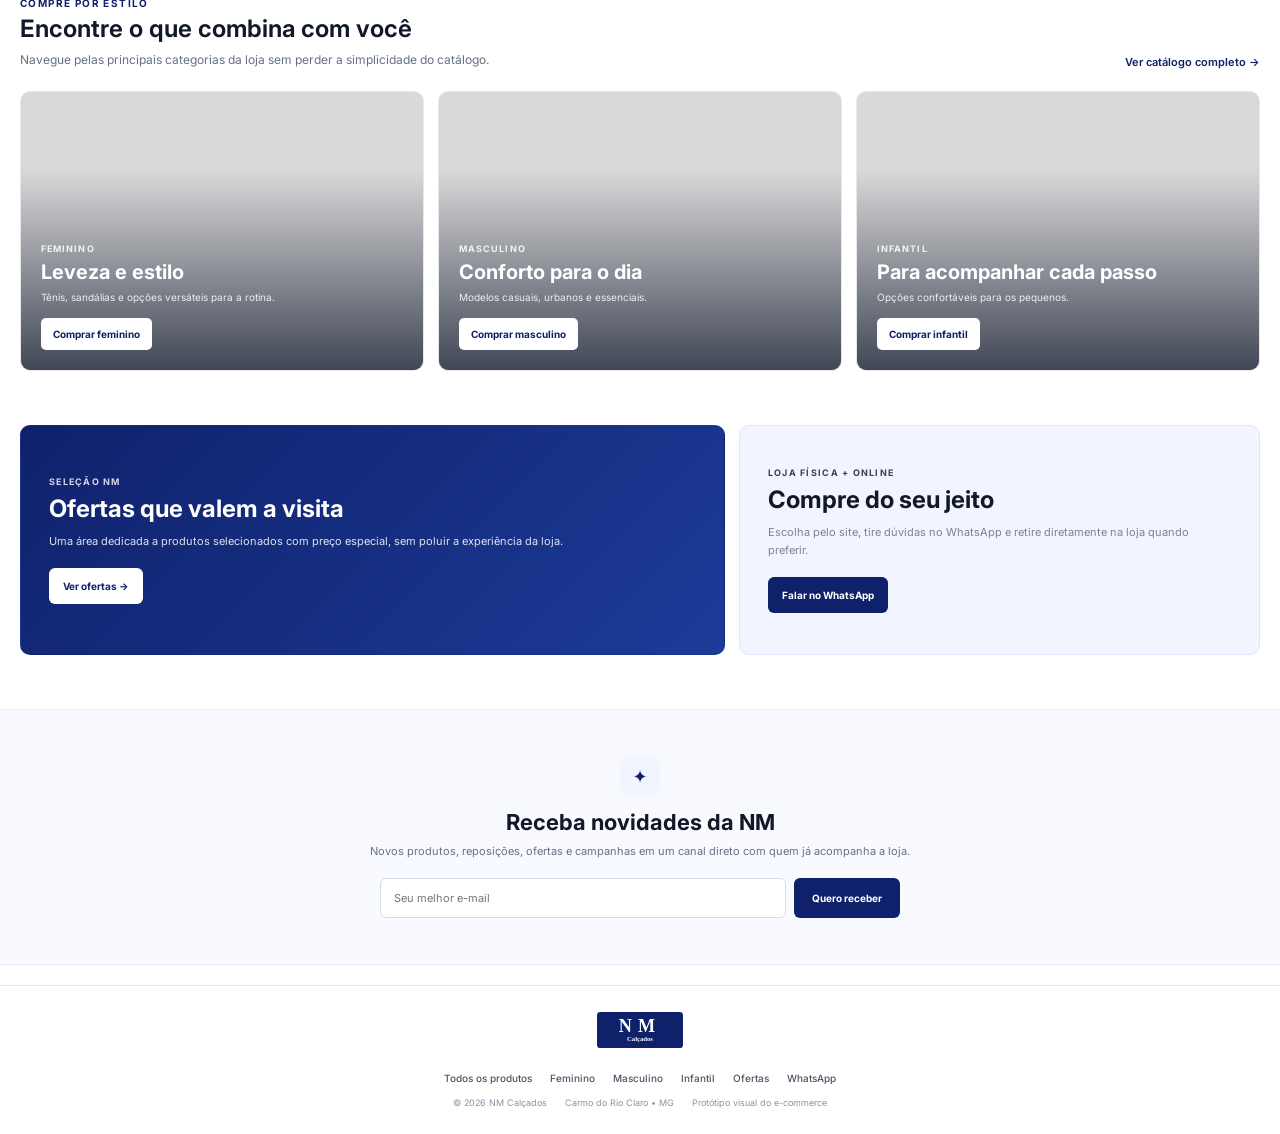
==== commit d7aca708: "Completa Home e aplica identidade azul NM" ====
--- a/index.html
+++ b/index.html
@@ -11,8 +11,11 @@
   <link rel="stylesheet" href="styles.css" />
   <link rel="stylesheet" href="figma-theme.css" />
   <link rel="stylesheet" href="footer-center.css" />
+  <link rel="stylesheet" href="brand-enhancements.css" />
 </head>
 <body class="figma-shop">
+  <div class="nm-utility-bar"><span><b>Retire grátis na loja</b><span class="nm-utility-dot">•</span>Pix e cartão<span class="nm-utility-dot">•</span><span class="nm-hide-mobile">Atendimento pelo WhatsApp</span></span></div>
+
   <header class="figma-header">
     <div class="container figma-header-row">
       <a class="figma-logo" href="index.html" aria-label="NM Calçados"><img src="assets/nm-logo.svg" alt="NM Calçados"></a>
@@ -51,7 +54,7 @@
 
     <section class="figma-products-area">
       <div class="figma-products-top">
-        <div><p class="figma-kicker">NM CALÇADOS</p><h1>Encontre seu próximo par</h1></div>
+        <div><p class="figma-kicker">NM CALÇADOS</p><h1>Encontre seu próximo par</h1><p>Calçados para diferentes estilos, idades e momentos do dia.</p></div>
         <div class="figma-products-tools">
           <button class="filter-toggle" id="filterToggle" type="button">☷ Filtros</button>
           <span id="resultCount">0 produtos</span>
@@ -65,7 +68,52 @@
     </section>
   </main>
 
-  <footer class="figma-footer"><div class="container figma-footer-row"><span>© 2026 NM Calçados</span><span>Carmo do Rio Claro • MG</span><a href="https://wa.me/5535998935465" target="_blank" rel="noreferrer">WhatsApp</a></div></footer>
+  <div class="nm-home-extras">
+    <section class="nm-benefits-wrap" aria-label="Vantagens da NM Calçados">
+      <div class="nm-benefits">
+        <div class="nm-benefit"><span class="nm-benefit-icon">↺</span><div><strong>Troca facilitada</strong><span>Mais tranquilidade para escolher seu tamanho.</span></div></div>
+        <div class="nm-benefit"><span class="nm-benefit-icon">⌂</span><div><strong>Retire na loja</strong><span>Compre online e retire em Carmo do Rio Claro.</span></div></div>
+        <div class="nm-benefit"><span class="nm-benefit-icon">◇</span><div><strong>Pagamento prático</strong><span>Pix e cartão preparados para o checkout.</span></div></div>
+        <div class="nm-benefit"><span class="nm-benefit-icon">↗</span><div><strong>Atendimento humano</strong><span>Fale com a NM diretamente pelo WhatsApp.</span></div></div>
+      </div>
+    </section>
+
+    <section class="nm-home-section">
+      <div class="nm-section-heading">
+        <div><small>Compre por estilo</small><h2>Encontre o que combina com você</h2><p>Navegue pelas principais categorias da loja sem perder a simplicidade do catálogo.</p></div>
+        <a href="loja.html">Ver catálogo completo →</a>
+      </div>
+      <div class="nm-category-grid">
+        <article class="nm-category-card nm-cat-women"><div class="nm-category-copy"><span>Feminino</span><h3>Leveza e estilo</h3><p>Tênis, sandálias e opções versáteis para a rotina.</p><a href="loja.html?cat=feminino">Comprar feminino</a></div></article>
+        <article class="nm-category-card nm-cat-men"><div class="nm-category-copy"><span>Masculino</span><h3>Conforto para o dia</h3><p>Modelos casuais, urbanos e essenciais.</p><a href="loja.html?cat=masculino">Comprar masculino</a></div></article>
+        <article class="nm-category-card nm-cat-kids"><div class="nm-category-copy"><span>Infantil</span><h3>Para acompanhar cada passo</h3><p>Opções confortáveis para os pequenos.</p><a href="loja.html?cat=infantil">Comprar infantil</a></div></article>
+      </div>
+    </section>
+
+    <section class="nm-home-section" style="padding-top:0">
+      <div class="nm-promo-grid">
+        <article class="nm-promo-card nm-promo-blue"><small>Seleção NM</small><h3>Ofertas que valem a visita</h3><p>Uma área dedicada a produtos selecionados com preço especial, sem poluir a experiência da loja.</p><a href="loja.html?cat=ofertas">Ver ofertas →</a></article>
+        <article class="nm-promo-card nm-promo-light"><small>Loja física + online</small><h3>Compre do seu jeito</h3><p>Escolha pelo site, tire dúvidas no WhatsApp e retire diretamente na loja quando preferir.</p><a href="https://wa.me/5535998935465" target="_blank" rel="noreferrer">Falar no WhatsApp</a></article>
+      </div>
+    </section>
+
+    <section class="nm-newsletter">
+      <div class="nm-newsletter-inner">
+        <div class="nm-newsletter-badge">✦</div>
+        <h2>Receba novidades da NM</h2>
+        <p>Novos produtos, reposições, ofertas e campanhas em um canal direto com quem já acompanha a loja.</p>
+        <form id="nmNewsletter"><input type="email" required placeholder="Seu melhor e-mail" aria-label="Seu melhor e-mail"><button type="submit">Quero receber</button></form>
+      </div>
+    </section>
+  </div>
+
+  <footer class="figma-footer nm-footer-rich">
+    <div class="container nm-footer-inner">
+      <img class="nm-footer-logo" src="assets/nm-logo.svg" alt="NM Calçados">
+      <div class="nm-footer-links"><a href="loja.html">Todos os produtos</a><a href="loja.html?cat=feminino">Feminino</a><a href="loja.html?cat=masculino">Masculino</a><a href="loja.html?cat=infantil">Infantil</a><a href="loja.html?cat=ofertas">Ofertas</a><a href="https://wa.me/5535998935465" target="_blank" rel="noreferrer">WhatsApp</a></div>
+      <div class="nm-footer-meta"><span>© 2026 NM Calçados</span><span>Carmo do Rio Claro • MG</span><span>Protótipo visual do e-commerce</span></div>
+    </div>
+  </footer>
 
   <div class="drawer-backdrop" id="drawerBackdrop"></div>
   <aside class="cart-drawer" id="cartDrawer" aria-label="Carrinho">
@@ -83,6 +131,30 @@
       category?.addEventListener('change', () => { if (category.value) location.href = `loja.html?cat=${encodeURIComponent(category.value)}`; });
       const search = document.getElementById('globalSearch');
       search?.addEventListener('keydown', e => { if (e.key === 'Enter' && search.value.trim()) location.href = `loja.html?q=${encodeURIComponent(search.value.trim())}`; });
+
+      const main = document.querySelector('.figma-main');
+      const panel = document.getElementById('filtersPanel');
+      const productsArea = document.querySelector('.figma-products-area');
+      const productsTop = document.querySelector('.figma-products-top');
+      const syncFilterPlacement = () => {
+        if (!main || !panel || !productsArea || !productsTop) return;
+        if (window.matchMedia('(max-width: 900px)').matches) {
+          productsTop.insertAdjacentElement('afterend', panel);
+          panel.style.marginBottom = '18px';
+        } else {
+          main.insertBefore(panel, productsArea);
+          panel.style.marginBottom = '';
+          panel.classList.remove('open');
+        }
+      };
+      syncFilterPlacement();
+      window.addEventListener('resize', syncFilterPlacement);
+
+      document.getElementById('nmNewsletter')?.addEventListener('submit', e => {
+        e.preventDefault();
+        toast('Cadastro realizado no protótipo.');
+        e.currentTarget.reset();
+      });
     });
   </script>
 </body>
--- a/brand-enhancements.css
+++ b/brand-enhancements.css
@@ -0,0 +1,56 @@
+/* NM CALÇADOS — acabamento de marca. Azul presente sem dominar a interface. */
+:root{--nm-blue:#0f216b;--nm-blue-2:#172d7f;--nm-blue-soft:#f2f5ff;--nm-blue-line:#dce4ff;--nm-ink:#111827;--nm-muted:#667085}
+
+.nm-utility-bar{background:var(--nm-blue);color:#fff;font-size:10px;font-weight:600;letter-spacing:.02em;text-align:center;padding:7px 16px}
+.nm-utility-bar span{opacity:.96}.nm-utility-bar b{font-weight:700}.nm-utility-dot{opacity:.45;margin:0 10px}
+
+/* Azul como assinatura visual */
+.figma-search input:focus{border-color:var(--nm-blue)!important;box-shadow:0 0 0 3px rgba(15,33,107,.10)!important}
+.figma-search-icon,.figma-kicker,.figma-footer-row a,.figma-related-head a,.figma-checkout-title a,.figma-breadcrumb a{color:var(--nm-blue)!important}
+.figma-category-tabs a.active{background:var(--nm-blue)!important;border-color:var(--nm-blue)!important;color:#fff!important}
+.figma-category-tabs a:hover{border-color:var(--nm-blue)!important;color:var(--nm-blue)!important;background:#fff!important}
+.figma-category-tabs a.active:hover{background:var(--nm-blue)!important;color:#fff!important}
+.figma-size-filter button.active,.figma-detail-card .size-grid button.active{background:var(--nm-blue)!important;border-color:var(--nm-blue)!important}
+.figma-stock-check input,.figma-filter-checkboxes input{accent-color:var(--nm-blue)!important}
+.figma-filter-group input[type=range]{accent-color:var(--nm-blue)!important}
+.figma-outline-btn:hover,.filter-toggle:hover{border-color:var(--nm-blue)!important;color:var(--nm-blue)!important;background:var(--nm-blue-soft)!important}
+body.figma-shop .quick-add:hover{background:var(--nm-blue)!important}
+body.figma-shop .product-card:hover{border-color:#cfd8f4!important}
+body.figma-shop .product-card:hover .product-meta h3{color:var(--nm-blue)!important}
+.figma-detail-card .btn-dark,.figma-checkout-panel>.btn{background:var(--nm-blue)!important}
+.figma-detail-card .btn-dark:hover,.figma-checkout-panel>.btn:hover{background:var(--nm-blue-2)!important}
+.figma-checkout-panel .step-title>span{background:var(--nm-blue)!important}
+.figma-checkout-panel .delivery-card.active{border-color:var(--nm-blue)!important;background:var(--nm-blue-soft)!important}
+.figma-checkout-panel .payment-tabs button.active{background:var(--nm-blue)!important;border-color:var(--nm-blue)!important}
+.figma-order-summary .summary-total strong{color:var(--nm-blue)!important}
+
+/* Blocos adicionais da Home */
+.nm-home-extras{background:#fff}
+.nm-home-section{width:min(1280px,calc(100% - 40px));margin:0 auto;padding:54px 0}
+.nm-section-heading{display:flex;align-items:flex-end;justify-content:space-between;gap:24px;margin-bottom:22px}
+.nm-section-heading small{display:block;color:var(--nm-blue);font-size:10px;font-weight:700;letter-spacing:.14em;text-transform:uppercase;margin-bottom:6px}
+.nm-section-heading h2{margin:0;font-size:24px;line-height:1.15;font-weight:650;color:var(--nm-ink)}
+.nm-section-heading p{margin:7px 0 0;color:var(--nm-muted);font-size:12px;max-width:620px;line-height:1.6}
+.nm-section-heading>a{font-size:11px;font-weight:600;color:var(--nm-blue);white-space:nowrap}
+
+.nm-benefits-wrap{border-top:1px solid #eef0f4;border-bottom:1px solid #eef0f4;background:#fbfcff}
+.nm-benefits{width:min(1280px,calc(100% - 40px));margin:auto;display:grid;grid-template-columns:repeat(4,1fr)}
+.nm-benefit{padding:20px 22px;display:grid;grid-template-columns:34px 1fr;gap:12px;align-items:center;border-right:1px solid #e8ebf2}
+.nm-benefit:last-child{border-right:0}.nm-benefit-icon{width:34px;height:34px;border-radius:8px;background:var(--nm-blue-soft);color:var(--nm-blue);display:grid;place-items:center;font-size:16px;font-weight:700}
+.nm-benefit strong{display:block;font-size:11px;color:var(--nm-ink)}.nm-benefit span{display:block;font-size:9px;color:var(--nm-muted);margin-top:3px;line-height:1.4}
+
+.nm-category-grid{display:grid;grid-template-columns:repeat(3,1fr);gap:14px}
+.nm-category-card{min-height:280px;border-radius:10px;overflow:hidden;position:relative;background:#ddd;background-size:cover;background-position:center;display:flex;align-items:flex-end;padding:20px;border:1px solid #e5e7eb}
+.nm-category-card:before{content:"";position:absolute;inset:0;background:linear-gradient(180deg,rgba(15,23,42,.02) 28%,rgba(15,23,42,.76) 100%)}
+.nm-category-copy{position:relative;color:#fff}.nm-category-copy span{display:inline-block;font-size:9px;font-weight:700;letter-spacing:.12em;text-transform:uppercase;margin-bottom:6px;opacity:.88}.nm-category-copy h3{font-size:20px;margin:0 0 6px}.nm-category-copy p{font-size:10px;line-height:1.5;margin:0 0 13px;max-width:270px;opacity:.88}.nm-category-copy a{display:inline-flex;align-items:center;min-height:32px;padding:0 12px;border-radius:5px;background:#fff;color:var(--nm-blue);font-size:10px;font-weight:700}
+.nm-cat-women{background-image:url('https://images.unsplash.com/photo-1543163521-1bf539c55dd2?auto=format&fit=crop&w=1000&q=84')}.nm-cat-men{background-image:url('https://images.unsplash.com/photo-1549298916-b41d501d3772?auto=format&fit=crop&w=1000&q=84')}.nm-cat-kids{background-image:url('https://images.unsplash.com/photo-1595341888016-a392ef81b7de?auto=format&fit=crop&w=1000&q=84')}
+
+.nm-promo-grid{display:grid;grid-template-columns:1.15fr .85fr;gap:14px}.nm-promo-card{min-height:230px;border-radius:10px;padding:28px;border:1px solid #e5e7eb;display:flex;flex-direction:column;justify-content:center}.nm-promo-blue{background:linear-gradient(135deg,var(--nm-blue),#1c3b98);color:#fff;border-color:transparent}.nm-promo-light{background:var(--nm-blue-soft);border-color:var(--nm-blue-line)}
+.nm-promo-card small{font-size:9px;font-weight:700;letter-spacing:.14em;text-transform:uppercase;margin-bottom:8px;opacity:.82}.nm-promo-card h3{font-size:24px;line-height:1.15;margin:0 0 9px}.nm-promo-card p{font-size:11px;line-height:1.65;margin:0 0 18px;max-width:520px;opacity:.86}.nm-promo-card a{width:max-content;display:inline-flex;align-items:center;min-height:36px;padding:0 14px;border-radius:6px;font-size:10px;font-weight:700}.nm-promo-blue a{background:#fff;color:var(--nm-blue)}.nm-promo-light h3{color:var(--nm-ink)}.nm-promo-light p{color:var(--nm-muted)}.nm-promo-light a{background:var(--nm-blue);color:#fff}
+
+.nm-newsletter{background:#f8faff;border-top:1px solid #e9edfa;border-bottom:1px solid #e9edfa}.nm-newsletter-inner{width:min(900px,calc(100% - 40px));margin:auto;padding:46px 0;text-align:center}.nm-newsletter-badge{width:40px;height:40px;border-radius:10px;background:var(--nm-blue-soft);color:var(--nm-blue);display:grid;place-items:center;margin:0 auto 13px;font-size:18px}.nm-newsletter h2{margin:0;font-size:22px}.nm-newsletter p{font-size:11px;color:var(--nm-muted);max-width:550px;margin:8px auto 17px;line-height:1.6}.nm-newsletter form{display:flex;gap:8px;max-width:520px;margin:auto}.nm-newsletter input{flex:1;height:40px;border:1px solid #d7dceb;border-radius:6px;padding:0 13px;outline:0;font-size:11px;background:#fff}.nm-newsletter input:focus{border-color:var(--nm-blue);box-shadow:0 0 0 3px rgba(15,33,107,.08)}.nm-newsletter button{height:40px;border:0;border-radius:6px;background:var(--nm-blue);color:#fff;padding:0 18px;font-size:10px;font-weight:700;cursor:pointer}.nm-newsletter button:hover{background:var(--nm-blue-2)}
+
+.nm-footer-rich{padding:26px 0!important}.nm-footer-inner{text-align:center}.nm-footer-logo{width:96px;height:36px;object-fit:contain;margin:0 auto 11px}.nm-footer-links{display:flex;justify-content:center;flex-wrap:wrap;gap:7px 18px;margin:9px 0 13px}.nm-footer-links a{font-size:10px;color:#4b5563!important;font-weight:500!important}.nm-footer-links a:hover{color:var(--nm-blue)!important}.nm-footer-meta{display:flex;justify-content:center;flex-wrap:wrap;gap:6px 18px;color:#8a93a3;font-size:9px}.nm-footer-meta a{color:var(--nm-blue)!important}
+
+@media(max-width:900px){.nm-benefits{grid-template-columns:repeat(2,1fr)}.nm-benefit:nth-child(2){border-right:0}.nm-benefit:nth-child(-n+2){border-bottom:1px solid #e8ebf2}.nm-category-grid{grid-template-columns:1fr 1fr}.nm-category-card:last-child{grid-column:1/-1}.nm-promo-grid{grid-template-columns:1fr}}
+@media(max-width:680px){.nm-utility-bar{font-size:9px;padding:6px 10px}.nm-utility-dot:nth-of-type(2),.nm-utility-bar .nm-hide-mobile{display:none}.nm-home-section{width:min(100% - 28px,1280px);padding:38px 0}.nm-section-heading{align-items:flex-start;display:grid;gap:10px}.nm-section-heading h2{font-size:21px}.nm-benefits{width:min(100% - 28px,1280px);grid-template-columns:1fr}.nm-benefit{border-right:0!important;border-bottom:1px solid #e8ebf2!important;padding:15px 4px}.nm-benefit:last-child{border-bottom:0!important}.nm-category-grid{grid-template-columns:1fr}.nm-category-card,.nm-category-card:last-child{grid-column:auto;min-height:240px}.nm-promo-card{min-height:210px;padding:22px}.nm-promo-card h3{font-size:21px}.nm-newsletter-inner{width:min(100% - 28px,900px);padding:38px 0}.nm-newsletter form{display:grid}.nm-newsletter button{width:100%}.nm-footer-links{gap:8px 14px}}
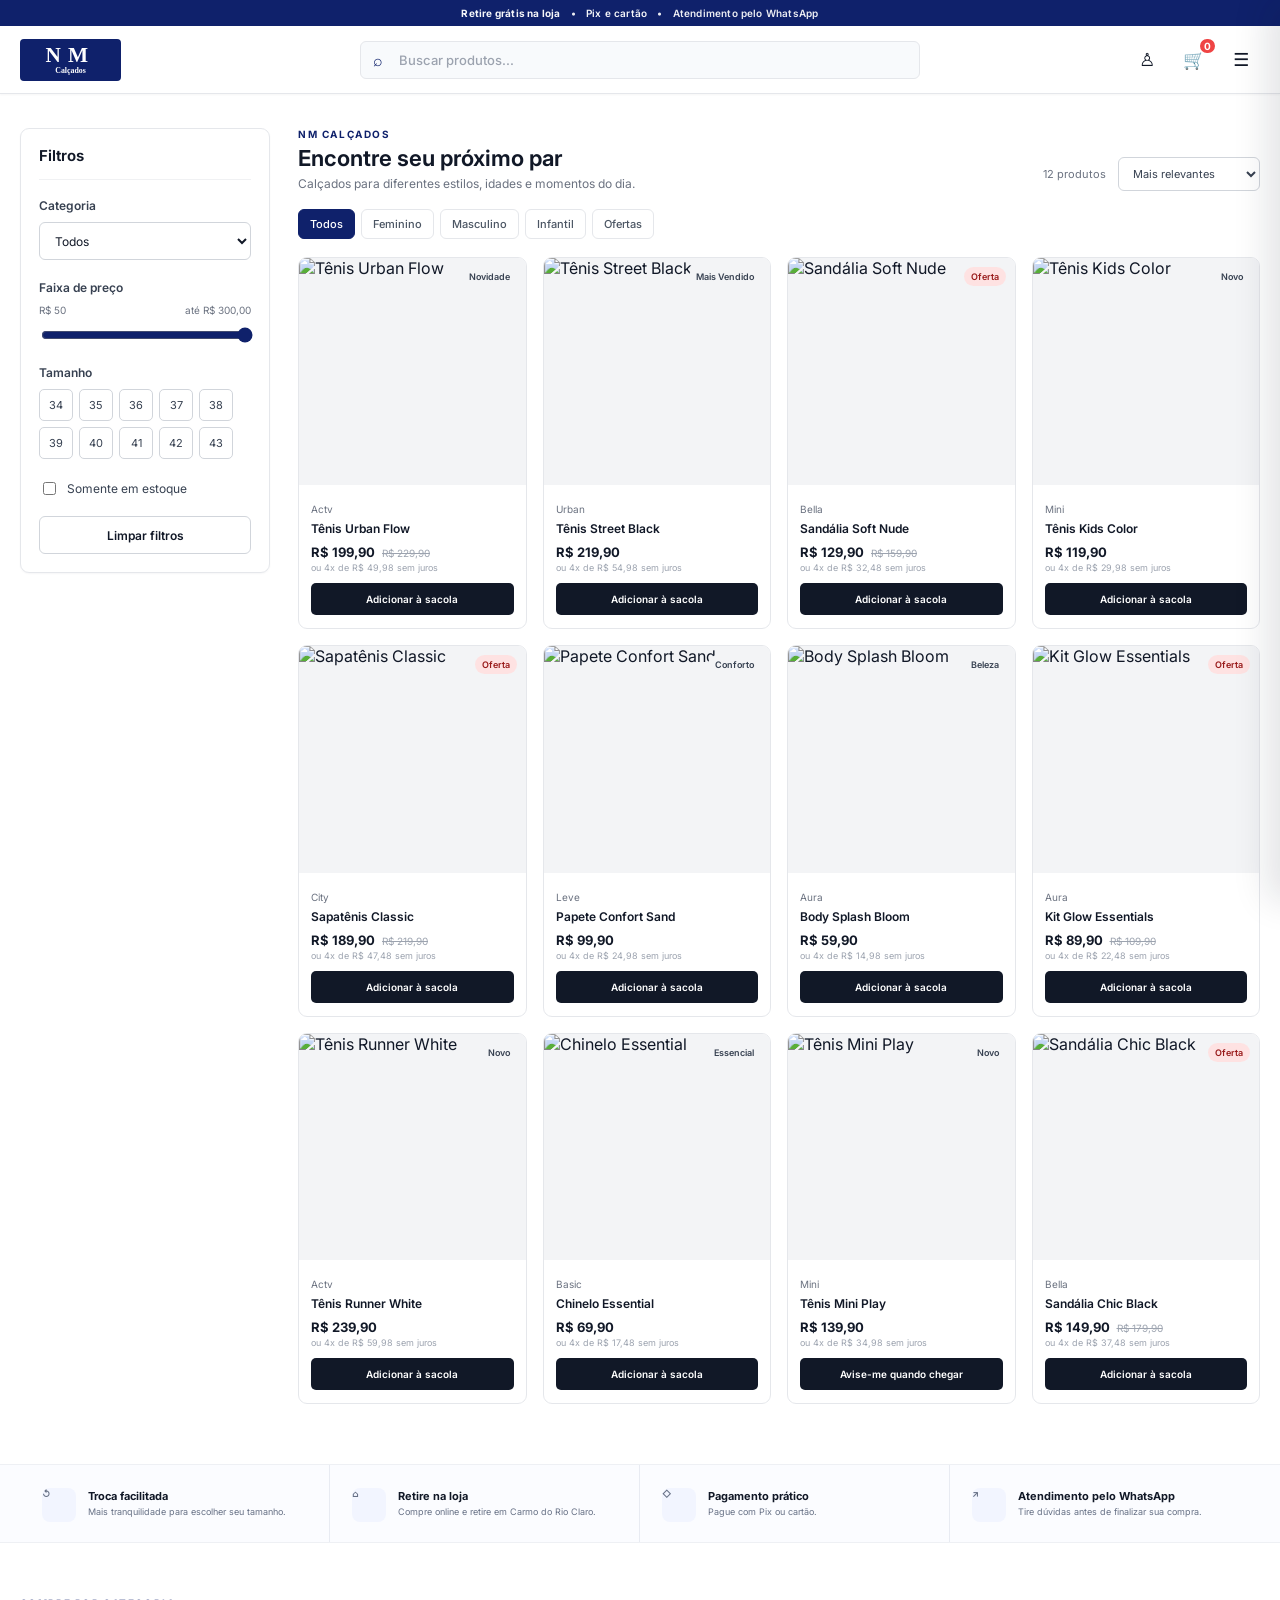
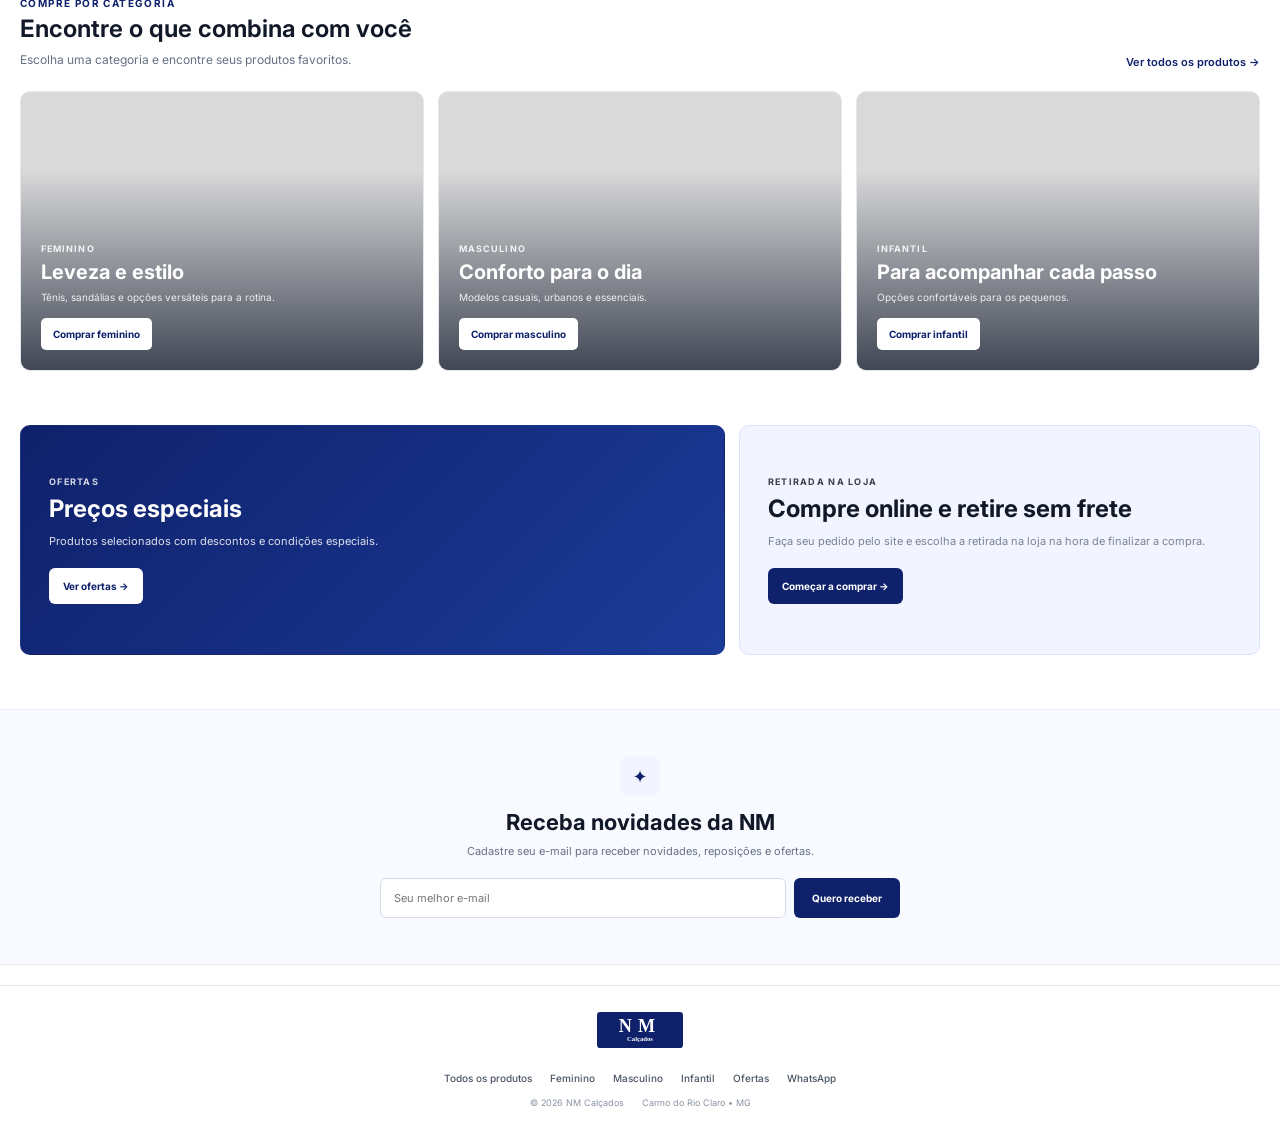
==== commit bc0f1665: "Remove textos internos e deixa Home focada em ecommerce" ====
--- a/index.html
+++ b/index.html
@@ -73,15 +73,15 @@
       <div class="nm-benefits">
         <div class="nm-benefit"><span class="nm-benefit-icon">↺</span><div><strong>Troca facilitada</strong><span>Mais tranquilidade para escolher seu tamanho.</span></div></div>
         <div class="nm-benefit"><span class="nm-benefit-icon">⌂</span><div><strong>Retire na loja</strong><span>Compre online e retire em Carmo do Rio Claro.</span></div></div>
-        <div class="nm-benefit"><span class="nm-benefit-icon">◇</span><div><strong>Pagamento prático</strong><span>Pix e cartão preparados para o checkout.</span></div></div>
-        <div class="nm-benefit"><span class="nm-benefit-icon">↗</span><div><strong>Atendimento humano</strong><span>Fale com a NM diretamente pelo WhatsApp.</span></div></div>
+        <div class="nm-benefit"><span class="nm-benefit-icon">◇</span><div><strong>Pagamento prático</strong><span>Pague com Pix ou cartão.</span></div></div>
+        <div class="nm-benefit"><span class="nm-benefit-icon">↗</span><div><strong>Atendimento pelo WhatsApp</strong><span>Tire dúvidas antes de finalizar sua compra.</span></div></div>
       </div>
     </section>
 
     <section class="nm-home-section">
       <div class="nm-section-heading">
-        <div><small>Compre por estilo</small><h2>Encontre o que combina com você</h2><p>Navegue pelas principais categorias da loja sem perder a simplicidade do catálogo.</p></div>
-        <a href="loja.html">Ver catálogo completo →</a>
+        <div><small>Compre por categoria</small><h2>Encontre o que combina com você</h2><p>Escolha uma categoria e encontre seus produtos favoritos.</p></div>
+        <a href="loja.html">Ver todos os produtos →</a>
       </div>
       <div class="nm-category-grid">
         <article class="nm-category-card nm-cat-women"><div class="nm-category-copy"><span>Feminino</span><h3>Leveza e estilo</h3><p>Tênis, sandálias e opções versáteis para a rotina.</p><a href="loja.html?cat=feminino">Comprar feminino</a></div></article>
@@ -92,8 +92,8 @@
 
     <section class="nm-home-section" style="padding-top:0">
       <div class="nm-promo-grid">
-        <article class="nm-promo-card nm-promo-blue"><small>Seleção NM</small><h3>Ofertas que valem a visita</h3><p>Uma área dedicada a produtos selecionados com preço especial, sem poluir a experiência da loja.</p><a href="loja.html?cat=ofertas">Ver ofertas →</a></article>
-        <article class="nm-promo-card nm-promo-light"><small>Loja física + online</small><h3>Compre do seu jeito</h3><p>Escolha pelo site, tire dúvidas no WhatsApp e retire diretamente na loja quando preferir.</p><a href="https://wa.me/5535998935465" target="_blank" rel="noreferrer">Falar no WhatsApp</a></article>
+        <article class="nm-promo-card nm-promo-blue"><small>Ofertas</small><h3>Preços especiais</h3><p>Produtos selecionados com descontos e condições especiais.</p><a href="loja.html?cat=ofertas">Ver ofertas →</a></article>
+        <article class="nm-promo-card nm-promo-light"><small>Retirada na loja</small><h3>Compre online e retire sem frete</h3><p>Faça seu pedido pelo site e escolha a retirada na loja na hora de finalizar a compra.</p><a href="loja.html">Começar a comprar →</a></article>
       </div>
     </section>
 
@@ -101,7 +101,7 @@
       <div class="nm-newsletter-inner">
         <div class="nm-newsletter-badge">✦</div>
         <h2>Receba novidades da NM</h2>
-        <p>Novos produtos, reposições, ofertas e campanhas em um canal direto com quem já acompanha a loja.</p>
+        <p>Cadastre seu e-mail para receber novidades, reposições e ofertas.</p>
         <form id="nmNewsletter"><input type="email" required placeholder="Seu melhor e-mail" aria-label="Seu melhor e-mail"><button type="submit">Quero receber</button></form>
       </div>
     </section>
@@ -111,7 +111,7 @@
     <div class="container nm-footer-inner">
       <img class="nm-footer-logo" src="assets/nm-logo.svg" alt="NM Calçados">
       <div class="nm-footer-links"><a href="loja.html">Todos os produtos</a><a href="loja.html?cat=feminino">Feminino</a><a href="loja.html?cat=masculino">Masculino</a><a href="loja.html?cat=infantil">Infantil</a><a href="loja.html?cat=ofertas">Ofertas</a><a href="https://wa.me/5535998935465" target="_blank" rel="noreferrer">WhatsApp</a></div>
-      <div class="nm-footer-meta"><span>© 2026 NM Calçados</span><span>Carmo do Rio Claro • MG</span><span>Protótipo visual do e-commerce</span></div>
+      <div class="nm-footer-meta"><span>© 2026 NM Calçados</span><span>Carmo do Rio Claro • MG</span></div>
     </div>
   </footer>
 
@@ -152,7 +152,7 @@
 
       document.getElementById('nmNewsletter')?.addEventListener('submit', e => {
         e.preventDefault();
-        toast('Cadastro realizado no protótipo.');
+        toast('Cadastro realizado.');
         e.currentTarget.reset();
       });
     });
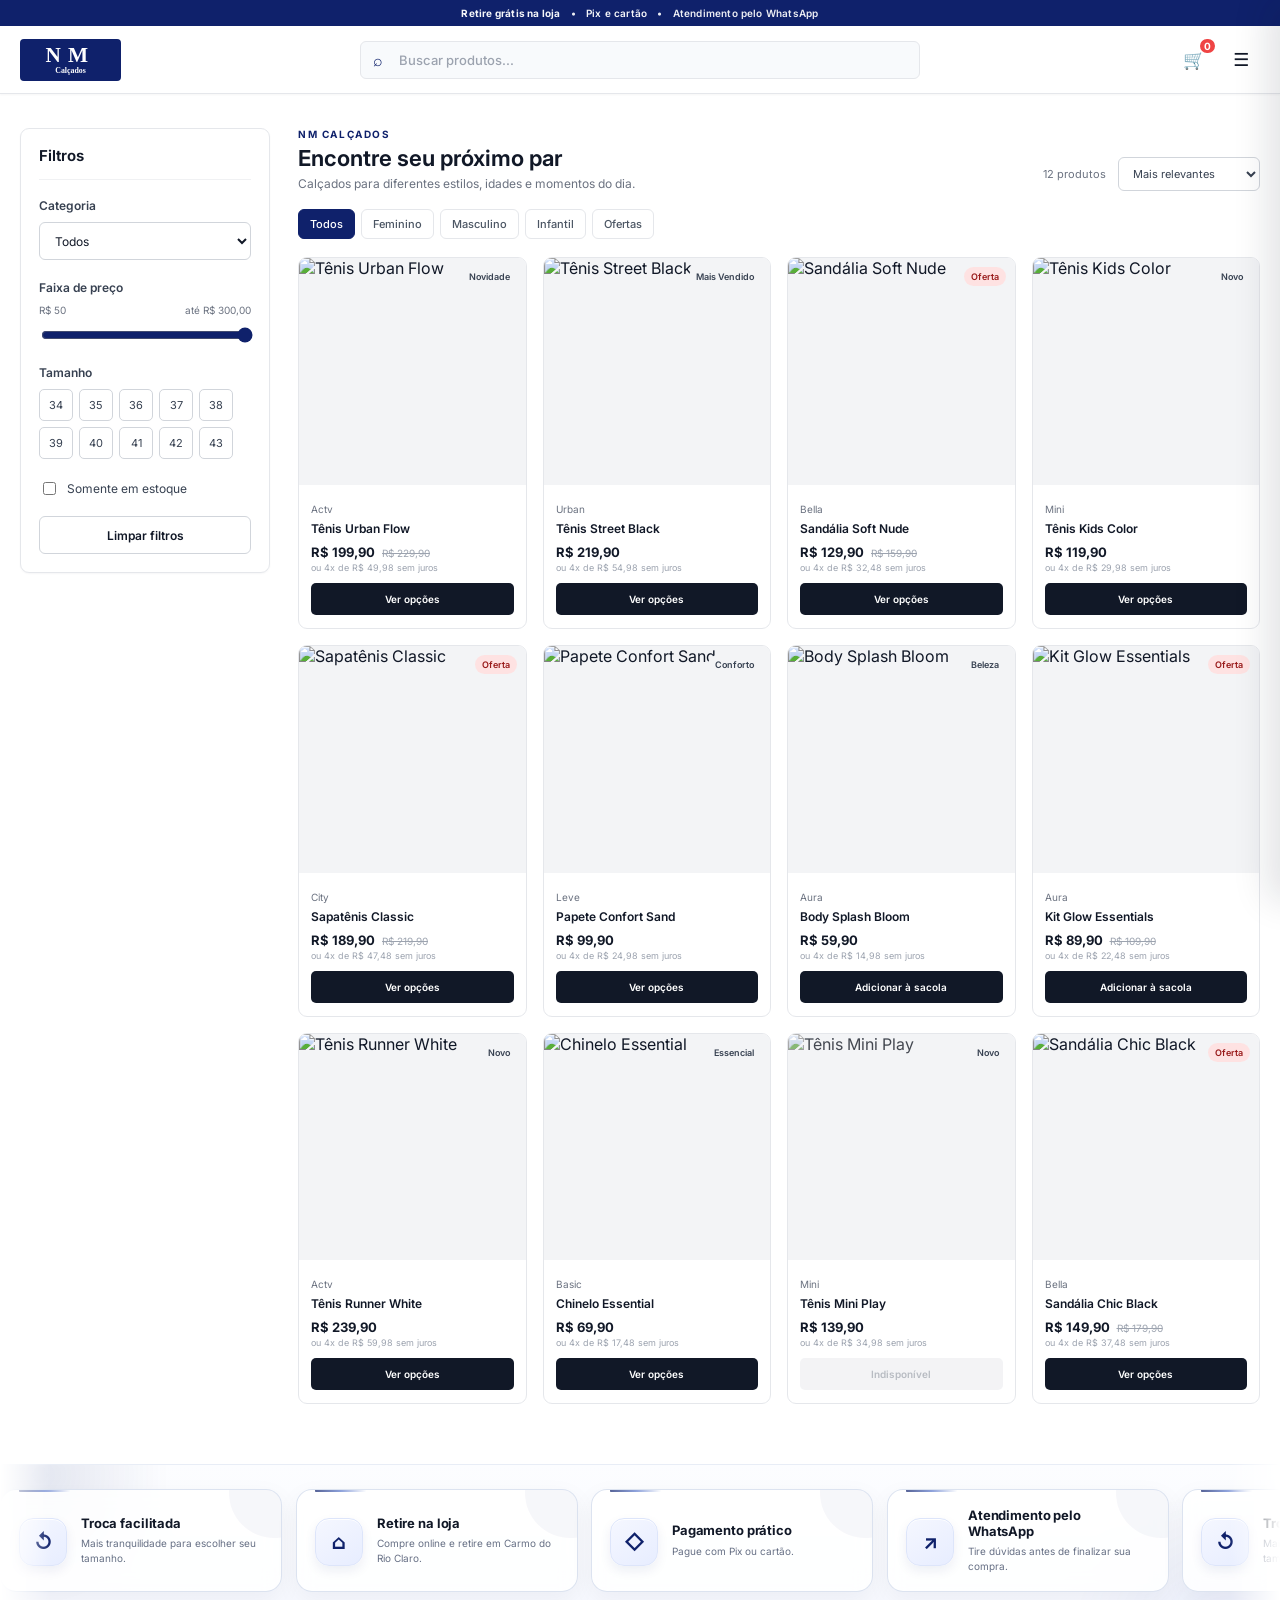
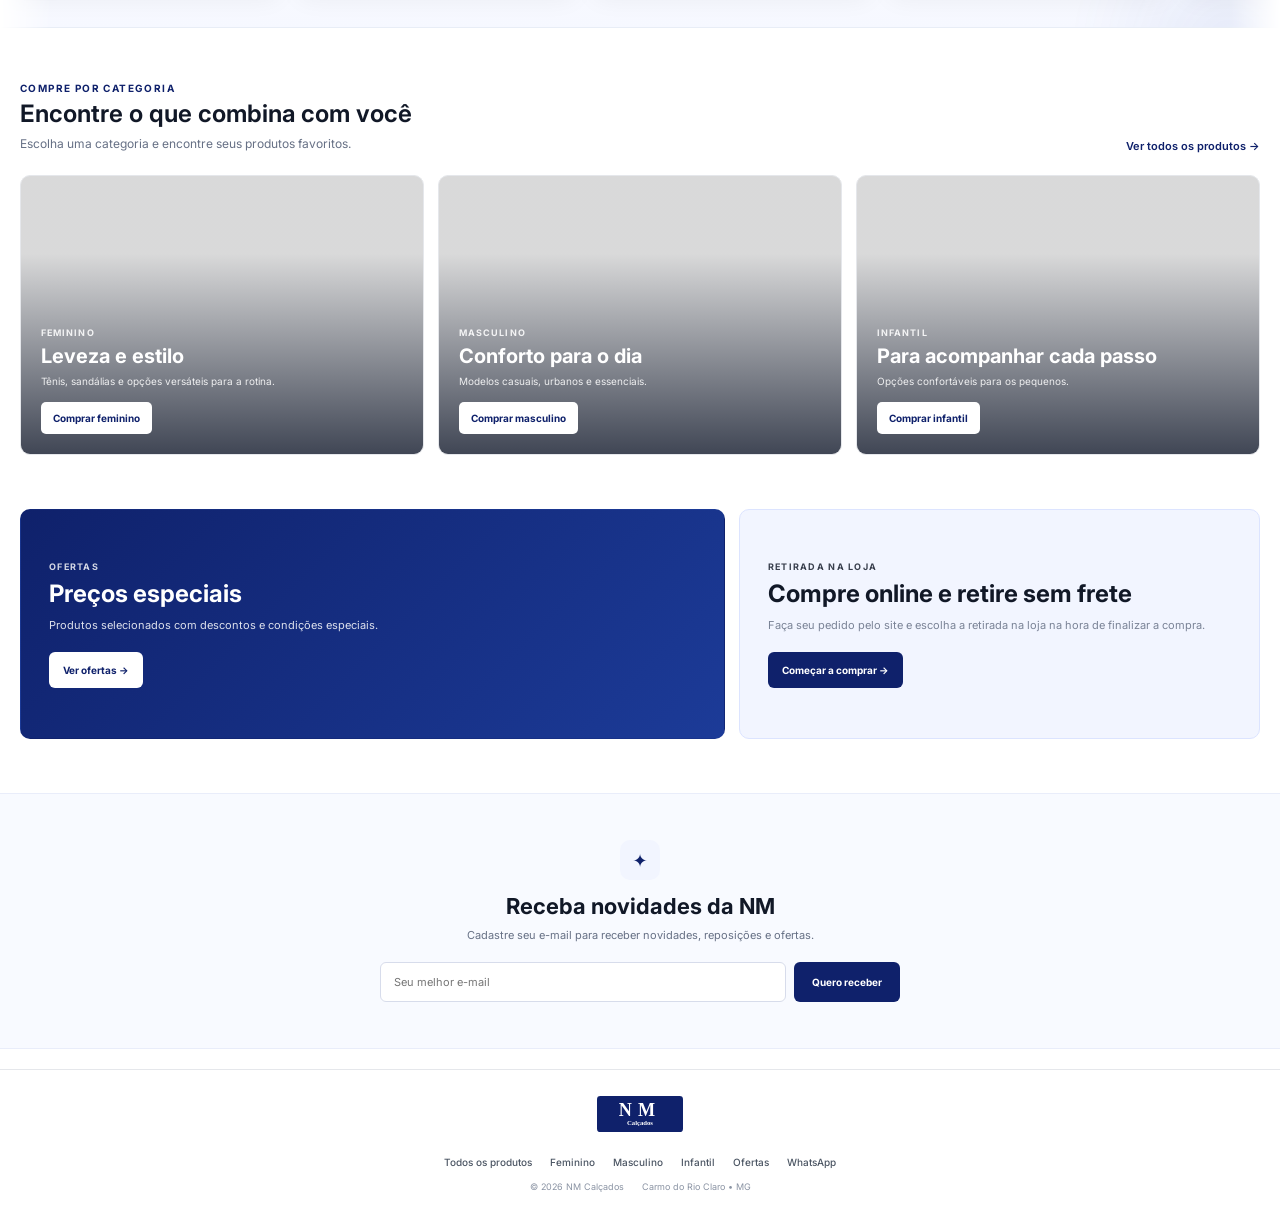
==== commit 2509fed4: "Ativa faixa de benefícios deslizante na home" ====
--- a/index.html
+++ b/index.html
@@ -125,6 +125,7 @@
 
   <div class="toast" id="toast"></div>
   <script src="app.js"></script>
+  <script src="benefits-marquee.js"></script>
   <script>
     document.addEventListener('DOMContentLoaded', () => {
       const category = document.getElementById('homeCategory');
